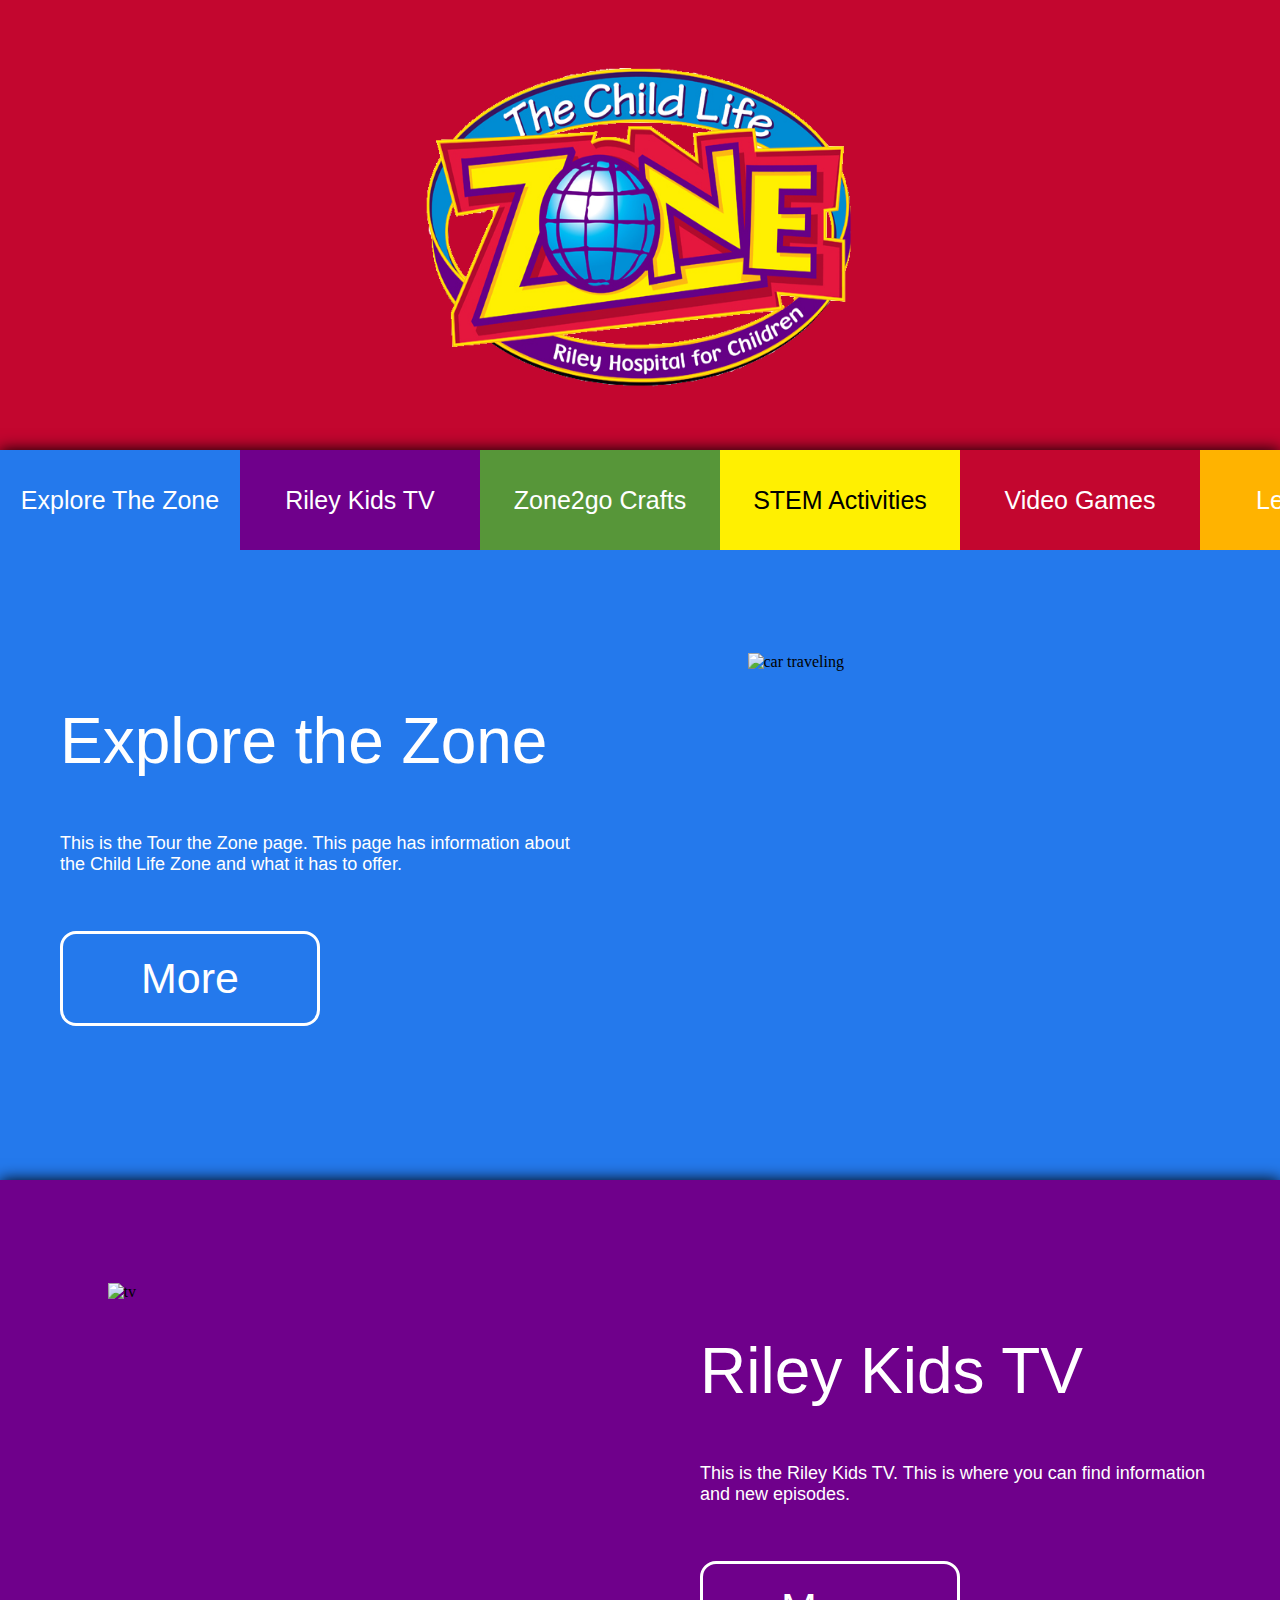
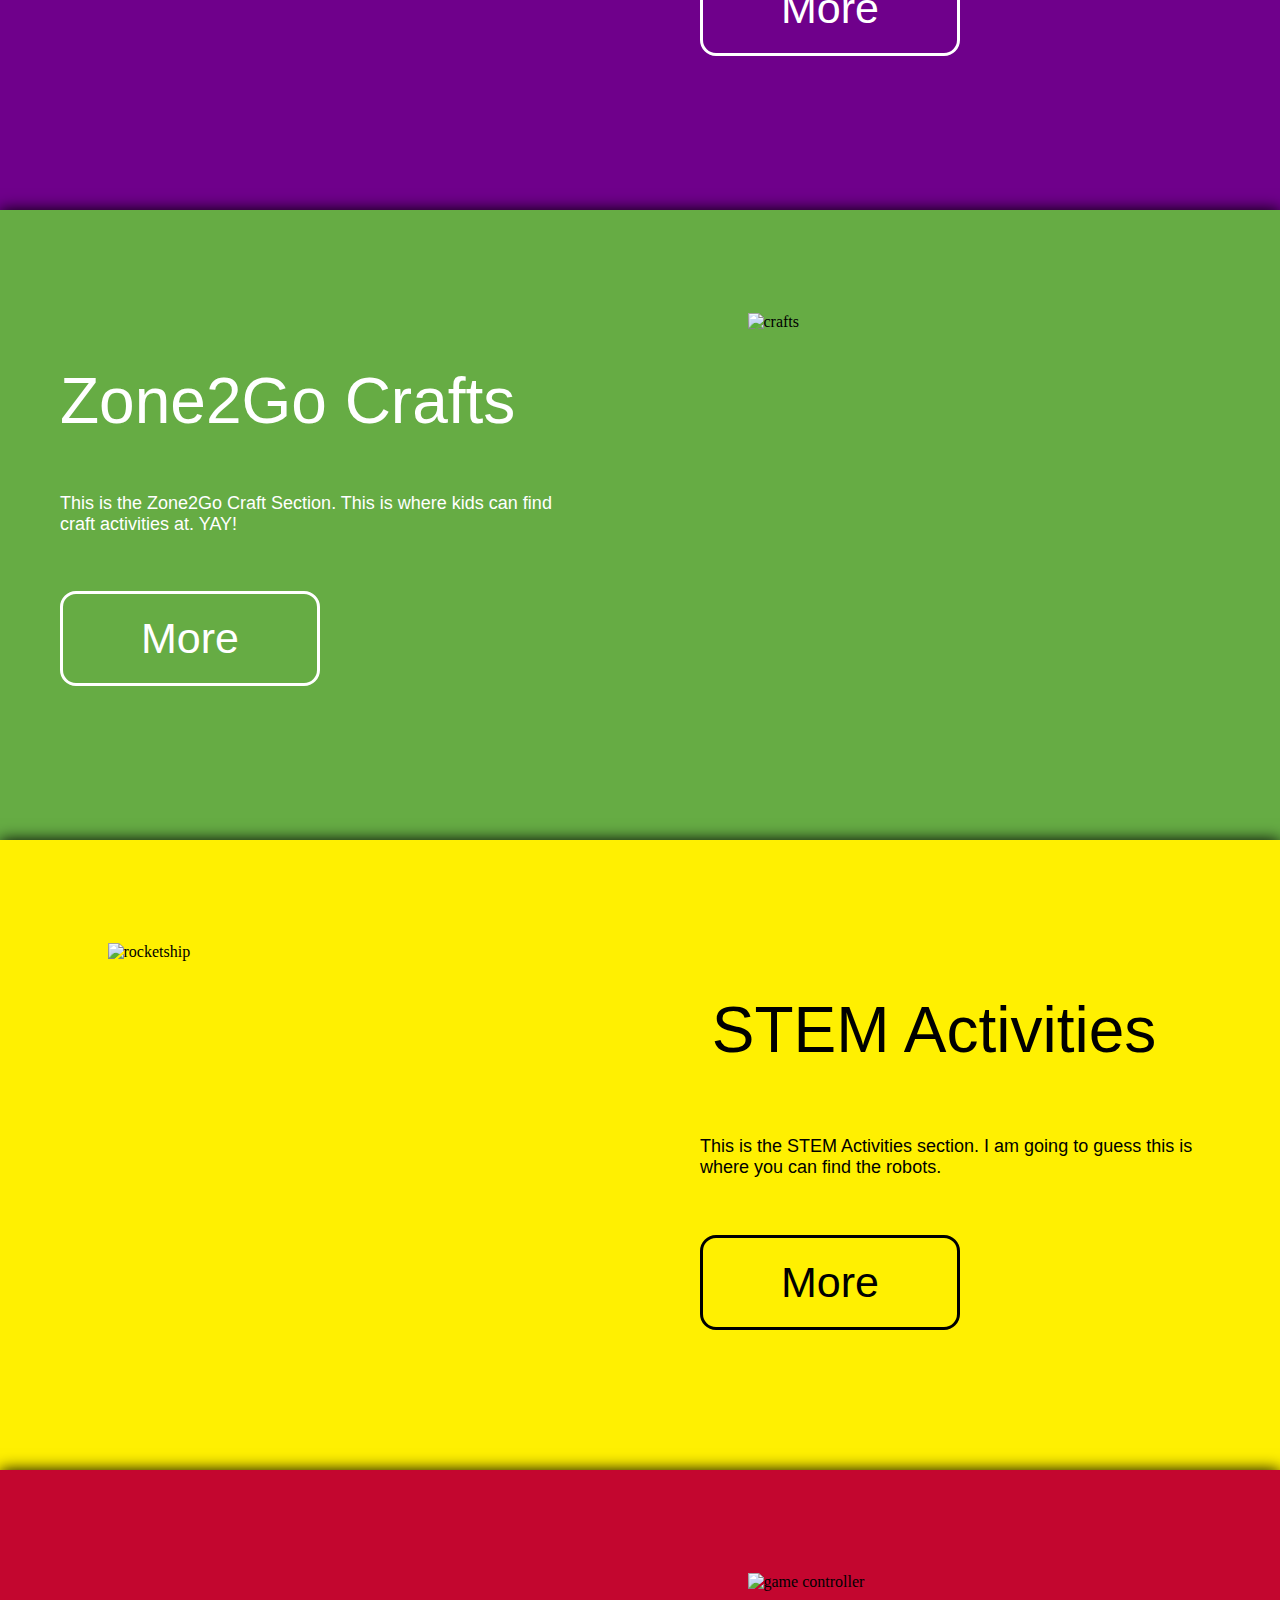
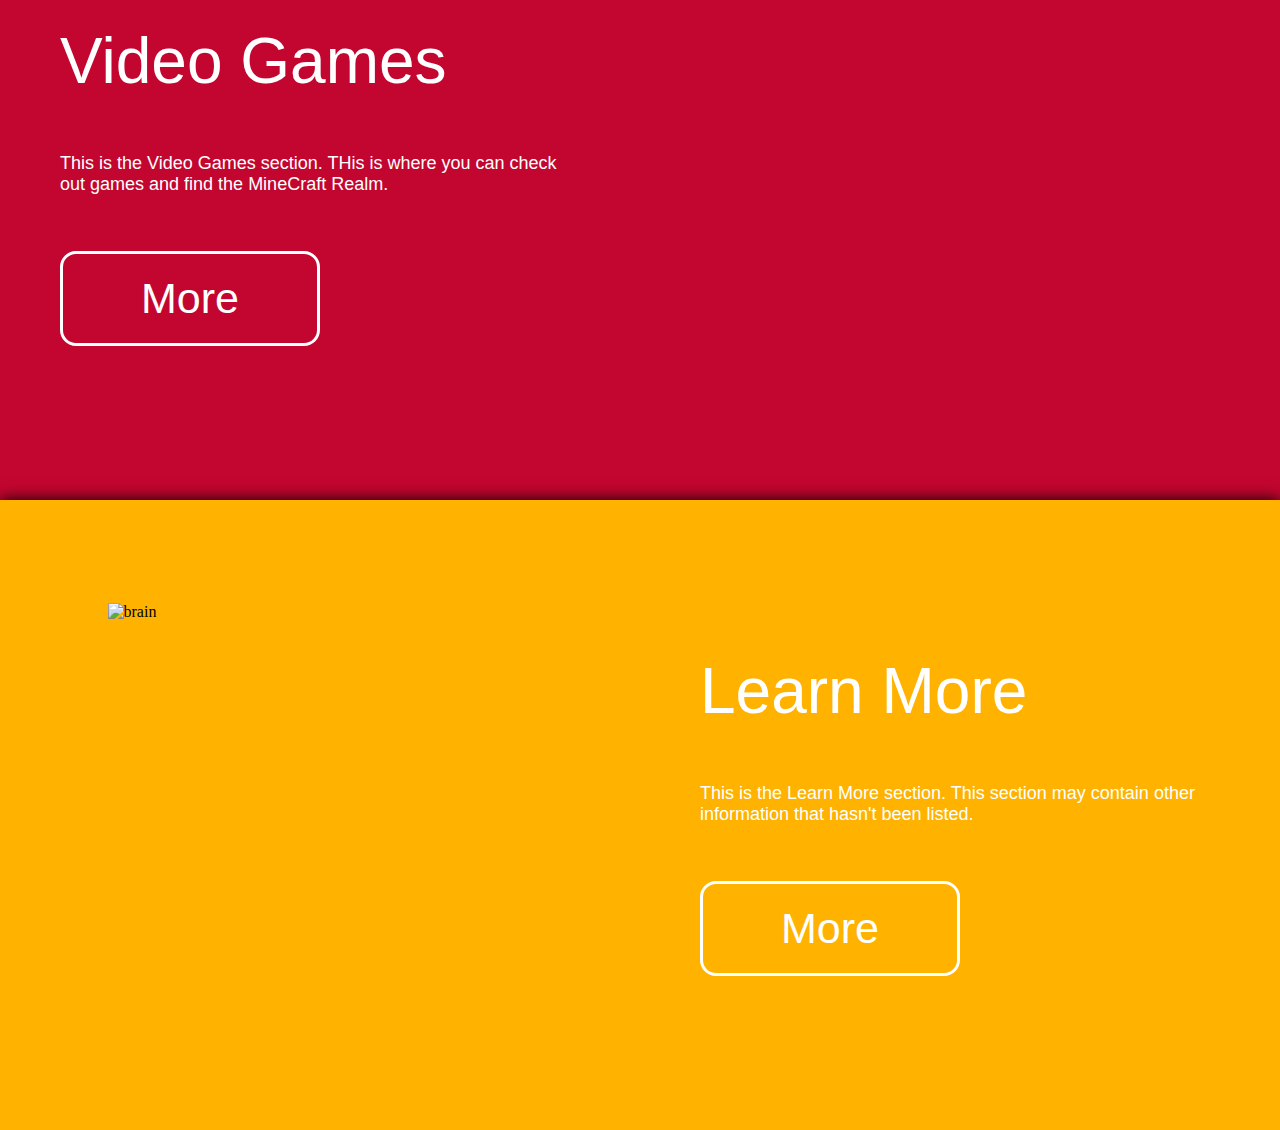
==== index.html @ e636ce60 "Created most of the Home page except the footer" ====
<!DOCTYPE html>
<html lang="en">
  <head>
    <meta charset="UTF-8" />
    <meta http-equiv="X-UA-Compatible" content="IE=edge" />
    <meta name="viewport" content="width=device-width, initial-scale=1.0" />
    <title>ChildLifeZone</title>
    <link rel="stylesheet" href="css/styles.css" />
  </head>
  <body>
    <div class="header">
      <img
        class="clz-logo"
        src="css/img/zone-logo.png"
        alt="Child Life Zone Logo"
      />
    </div>
    <nav>
      <a href="#/exp">
        <div class="exp">Explore The Zone</div>
      </a>
      <a href="#/tv">
        <div class="tv">Riley Kids TV</div>
      </a>
      <a href="#/crafts">
        <div class="crafts">Zone2go Crafts</div>
      </a>
      <a href="#/stem">
        <div class="stem">STEM Activities</div>
      </a>
      <a href="#/games">
        <div class="games">Video Games</div>
      </a>
      <a href="#/learnmore">
        <div class="learnmore">Learn More</div>
      </a>
    </nav>
    <section class="zone-sect">
      <div class="sect-words">
        <div class="sect-title">Explore the Zone</div>
        <div class="blurb">
          This is the Tour the Zone page. This page has information about the
          Child Life Zone and what it has to offer.
        </div>
        <div class="more-button">More</div>
      </div>
      <div class="sect-img">
        <img class="png-img" src="css/img/car.png" alt="car traveling" />
      </div>
    </section>
    <section class="tv-sect">
      <div class="sect-img">
        <img class="png-img" src="css/img/tv.png" alt="tv" />
      </div>
      <div class="sect-words">
        <div class="sect-title">Riley Kids TV</div>
        <div class="blurb">
          This is the Riley Kids TV. This is where you can find information and
          new episodes.
        </div>
        <div class="more-button">More</div>
      </div>
    </section>
    <section class="crafts-sect">
      <div class="sect-words">
        <div class="sect-title">Zone2Go Crafts</div>
        <div class="blurb">
          This is the Zone2Go Craft Section. This is where kids can find craft
          activities at. YAY!
        </div>
        <div class="more-button">More</div>
      </div>
      <div class="sect-img">
        <img class="png-img" src="css/img/craft.png" alt="crafts" />
      </div>
    </section>
    <section class="stem-sect">
      <div class="sect-img">
        <img class="png-img" src="css/img/ship.png" alt="rocketship" />
      </div>
      <div class="sect-words">
        <div class="sect-title stem">STEM Activities</div>
        <div class="blurb stem">
          This is the STEM Activities section. I am going to guess this is where
          you can find the robots.
        </div>
        <div class="more-button stem">More</div>
      </div>
    </section>
    <section class="videogames-sect">
      <div class="sect-words">
        <div class="sect-title">Video Games</div>
        <div class="blurb">
          This is the Video Games section. THis is where you can check out games
          and find the MineCraft Realm.
        </div>
        <div class="more-button">More</div>
      </div>
      <div class="sect-img">
        <img class="png-img" src="css/img/game.png" alt="game controller" />
      </div>
    </section>
    <section class="learnmore-sect">
      <div class="sect-img">
        <img class="png-img" src="css/img/brain.png" alt="brain" />
      </div>
      <div class="sect-words">
        <div class="sect-title">Learn More</div>
        <div class="blurb">
          This is the Learn More section. This section may contain other
          information that hasn't been listed.
        </div>
        <div class="more-button">More</div>
      </div>
    </section>
  </body>
</html>
---- css/styles.css ----
:root {
  --blue: #2479ec;
  --blue2: #2167c6;
  --white: #ffffff;
  --black: #222222;
  --red: #c3062f;
  --red2: #fa0036;
  --purple: #6f008b;
  --purple2: #8e04b0;
  --green: #66ac44;
  --green2: #579639;
  --green3: #4baf00;
  --yellow: #fff001;
  --yellow2: #e1d615;
  --orange: #ffb300;
  --orange2: #e7a200;
}
* {
  margin: 0;
  padding: 0;
  box-sizing: border-box;
}
html,
body {
  height: 100%;
}
h1,
h2,
h3,
h4,
h5,
h6,
p {
  margin-bottom: 16px;
}

/* home page styling */

.header {
  background-color: var(--red);
  height: 50vh;
  width: 100vw;
  display: flex;
  align-items: center;
  justify-content: space-evenly;
  /* box-shadow: inset 0px -3px 20px  black; */
}
.clz-logo {
  width: 440px;
  height: 325px;
}

/* nav styling */

nav {
  width: 100vw;
  height: 100px;
  box-shadow: 0px 0px 15px black;
  display: grid;
  align-items: center;
  justify-content: space-evenly;
  grid-template-columns: repeat(6, auto);
  
}
a {
    text-decoration: none;
    font-family: 'Lucida Sans', 'Lucida Sans Regular', 'Lucida Grande', 'Lucida Sans Unicode', Geneva, Verdana, sans-serif;
    color: white;
    font-size: 25px;
}
.exp {
  width: 240px;
  height: 100px;
  background-color: var(--blue);
  display: flex;
  align-items: center;
  justify-content: space-evenly;
}
.tv {
  width: 240px;
  height: 100px;
  background-color: var(--purple);
  display: flex;
  align-items: center;
  justify-content: space-evenly;
}
.crafts {
  width: 240px;
  height: 100px;
  background-color: var(--green2);
  display: flex;
  align-items: center;
  justify-content: space-evenly;
}
.stem {
  width: 240px;
  height: 100px;
  background-color: var(--yellow);
  display: flex;
  align-items: center;
  justify-content: space-evenly;
  color: black;
}
.games {
  width: 240px;
  height: 100px;
  background-color: var(--red);
  display: flex;
  align-items: center;
  justify-content: space-evenly;
}
.learnmore {
  width: 240px;
  height: 100px;
  background-color: var(--orange);
  display: flex;
  align-items: center;
  justify-content: space-evenly;
}

/* zone section styling */

.zone-sect {
    height: 70vh;
  width: 100vw;
  background-color: var(--blue);
  display: flex;
  align-items: center;
  justify-content: space-evenly;
  box-shadow: 0px 0px 15px black;
  
}

.png-img {
    width: 425px;
    height: 425px;
}

/* tv section styling */

.tv-sect {
    height: 70vh;
  width: 100vw;
  background-color: var(--purple);
  display: flex;
  align-items: center;
  justify-content: space-evenly;
  box-shadow: 0px 0px 15px black;
  
}

/* craft section styling */

.crafts-sect {
    height: 70vh;
    width: 100vw;
    background-color: var(--green);
    display: flex;
    align-items: center;
    justify-content: space-evenly;
    box-shadow: 0px 0px 15px black; 
}

/* stem section styling */

.stem-sect {
    height: 70vh;
    width: 100vw;
    background-color: var(--yellow);
    display: flex;
    align-items: center;
    justify-content: space-evenly;
    box-shadow: 0px 0px 15px black;
    
}
.sect-title.stem {
   width: 468px;
    color: black;
}

.blurb.stem {
 
   
    color: black;
}
.more-button.stem {
   
    justify-content: space-evenly;
    border: 3px solid black;
   
    color: black;
}

/* video games section styling */

.videogames-sect {
    height: 70vh;
    width: 100vw;
    background-color: var(--red);
    display: flex;
    align-items: center;
    justify-content: space-evenly;
    box-shadow: 0px 0px 15px black;
    
}

/* learnmore section styling */

.learnmore-sect {
    height: 70vh;
    width: 100vw;
    background-color: var(--orange);
    display: flex;
    align-items: center;
    justify-content: space-evenly;
    box-shadow: 0px 0px 15px black;
    
}

/* reused section classes */

.sect-words {
    width: 50%;
    height: 60%;
    display: grid;
    grid-template-columns: repeat(1,auto);
    align-items: center;
    justify-content: space-evenly;
    
}
.sect-img {
    width: 50%;
    height: 100%;
    display: flex;
    align-items: center;
    justify-content: space-evenly;
    
}
.sect-title {
    font-size: 64px;
    font-family: 'Lucida Sans', 'Lucida Sans Regular', 'Lucida Grande', 'Lucida Sans Unicode', Geneva, Verdana, sans-serif;
    color: white;
}
.blurb {
    font-size: 18px;
    font-family: 'Lucida Sans', 'Lucida Sans Regular', 'Lucida Grande', 'Lucida Sans Unicode', Geneva, Verdana, sans-serif;
    color: white;
    width: 520px;
}
.more-button {
    width: 260px;
    height: 95px;
    display: flex;
    align-items: center;
    justify-content: space-evenly;
    border: 3px solid white;
    border-radius: 16px;
    font-size: 43px;
    font-family: 'Lucida Sans', 'Lucida Sans Regular', 'Lucida Grande', 'Lucida Sans Unicode', Geneva, Verdana, sans-serif;
    color: white;
}
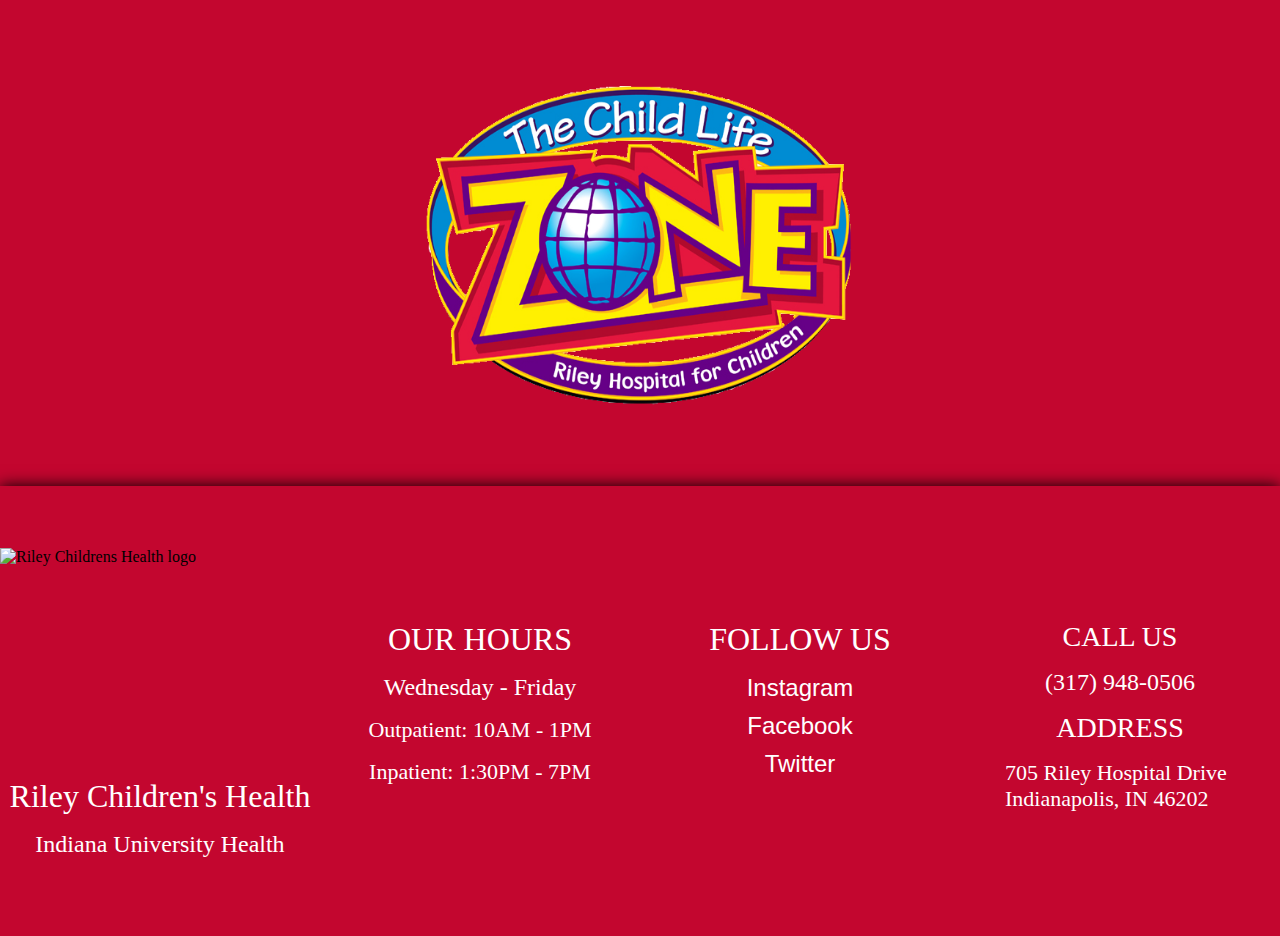
==== commit 497c4fcc: "worked on the tour page" ====
--- a/index.html
+++ b/index.html
@@ -15,103 +15,41 @@
         alt="Child Life Zone Logo"
       />
     </div>
-    <nav>
-      <a href="#/exp">
-        <div class="exp">Explore The Zone</div>
-      </a>
-      <a href="#/tv">
-        <div class="tv">Riley Kids TV</div>
-      </a>
-      <a href="#/crafts">
-        <div class="crafts">Zone2go Crafts</div>
-      </a>
-      <a href="#/stem">
-        <div class="stem">STEM Activities</div>
-      </a>
-      <a href="#/games">
-        <div class="games">Video Games</div>
-      </a>
-      <a href="#/learnmore">
-        <div class="learnmore">Learn More</div>
-      </a>
-    </nav>
-    <section class="zone-sect">
-      <div class="sect-words">
-        <div class="sect-title">Explore the Zone</div>
-        <div class="blurb">
-          This is the Tour the Zone page. This page has information about the
-          Child Life Zone and what it has to offer.
-        </div>
-        <div class="more-button">More</div>
+    <div id="app"></div>
+
+    <footer>
+      <div class="logo-area">
+        <img
+          class="riley-logo"
+          src="css/img/riley-stroke.png"
+          alt="Riley Childrens Health logo"
+        />
+        <p class="riley">Riley Children's Health</p>
+        <p class="iu">Indiana University Health</p>
       </div>
-      <div class="sect-img">
-        <img class="png-img" src="css/img/car.png" alt="car traveling" />
+      <div class="hours">
+        <p class="ourhrs">OUR HOURS</p>
+        <p class="dates">Wednesday - Friday</p>
+        <p class="outp">Outpatient: 10AM - 1PM</p>
+        <p class="inp">Inpatient: 1:30PM - 7PM</p>
       </div>
-    </section>
-    <section class="tv-sect">
-      <div class="sect-img">
-        <img class="png-img" src="css/img/tv.png" alt="tv" />
+      <div class="socials">
+        <p class="follow">FOLLOW US</p>
+        <a class="insta" href="">Instagram</a>
+        <a class="face" href="">Facebook</a>
+        <a class="twit" href="">Twitter</a>
       </div>
-      <div class="sect-words">
-        <div class="sect-title">Riley Kids TV</div>
-        <div class="blurb">
-          This is the Riley Kids TV. This is where you can find information and
-          new episodes.
-        </div>
-        <div class="more-button">More</div>
+      <div class="phone-area">
+        <p class="call">CALL US</p>
+        <p class="numb">(317) 948-0506</p>
+        <p class="address">ADDRESS</p>
+        <p class="add-writen">
+          705 Riley Hospital Drive Indianapolis, IN 46202
+        </p>
       </div>
-    </section>
-    <section class="crafts-sect">
-      <div class="sect-words">
-        <div class="sect-title">Zone2Go Crafts</div>
-        <div class="blurb">
-          This is the Zone2Go Craft Section. This is where kids can find craft
-          activities at. YAY!
-        </div>
-        <div class="more-button">More</div>
-      </div>
-      <div class="sect-img">
-        <img class="png-img" src="css/img/craft.png" alt="crafts" />
-      </div>
-    </section>
-    <section class="stem-sect">
-      <div class="sect-img">
-        <img class="png-img" src="css/img/ship.png" alt="rocketship" />
-      </div>
-      <div class="sect-words">
-        <div class="sect-title stem">STEM Activities</div>
-        <div class="blurb stem">
-          This is the STEM Activities section. I am going to guess this is where
-          you can find the robots.
-        </div>
-        <div class="more-button stem">More</div>
-      </div>
-    </section>
-    <section class="videogames-sect">
-      <div class="sect-words">
-        <div class="sect-title">Video Games</div>
-        <div class="blurb">
-          This is the Video Games section. THis is where you can check out games
-          and find the MineCraft Realm.
-        </div>
-        <div class="more-button">More</div>
-      </div>
-      <div class="sect-img">
-        <img class="png-img" src="css/img/game.png" alt="game controller" />
-      </div>
-    </section>
-    <section class="learnmore-sect">
-      <div class="sect-img">
-        <img class="png-img" src="css/img/brain.png" alt="brain" />
-      </div>
-      <div class="sect-words">
-        <div class="sect-title">Learn More</div>
-        <div class="blurb">
-          This is the Learn More section. This section may contain other
-          information that hasn't been listed.
-        </div>
-        <div class="more-button">More</div>
-      </div>
-    </section>
+    </footer>
+    <script src="lib/jquery-3.6.0.min.js"></script>
+    <script src="app/model.js"></script>
+    <script src="app/app.js"></script>
   </body>
 </html>
--- a/css/styles.css
+++ b/css/styles.css
@@ -13,17 +13,17 @@
   --yellow: #fff001;
   --yellow2: #e1d615;
   --orange: #ffb300;
-  --orange2: #e7a200;
-}
+  --orange2: #e7a200; }
+
 * {
   margin: 0;
   padding: 0;
-  box-sizing: border-box;
-}
+  box-sizing: border-box; }
+
 html,
 body {
-  height: 100%;
-}
+  height: 100%; }
+
 h1,
 h2,
 h3,
@@ -31,231 +31,413 @@
 h5,
 h6,
 p {
-  margin-bottom: 16px;
-}
+  margin-bottom: 16px; }
+
+/* nav styling */
+a {
+  text-decoration: none;
+  font-family: "Lucida Sans", "Lucida Sans Regular", "Lucida Grande", "Lucida Sans Unicode", Geneva, Verdana, sans-serif;
+  color: white;
+  font-size: 25px; }
+
+nav {
+  width: 100vw;
+  height: 100px;
+  box-shadow: 0px 40px 15px black;
+  display: grid;
+  align-items: center;
+  justify-content: space-evenly;
+  grid-template-columns: repeat(6, auto); }
+  nav .exp {
+    width: 240px;
+    height: 100px;
+    background-color: var(--blue);
+    display: flex;
+    align-items: center;
+    justify-content: space-evenly;
+    box-shadow: 0px 0px 20px 1px black;
+    z-index: 3; }
+  nav .tv {
+    width: 240px;
+    height: 100px;
+    background-color: var(--purple);
+    display: flex;
+    align-items: center;
+    justify-content: space-evenly;
+    box-shadow: 0px 0px 20px 1px black;
+    z-index: 3; }
+  nav .crafts {
+    width: 240px;
+    height: 100px;
+    background-color: var(--green2);
+    display: flex;
+    align-items: center;
+    justify-content: space-evenly;
+    box-shadow: 0px 0px 20px 1px black;
+    z-index: 3; }
+  nav .stem {
+    width: 240px;
+    height: 100px;
+    background-color: var(--yellow);
+    display: flex;
+    align-items: center;
+    justify-content: space-evenly;
+    color: black;
+    box-shadow: 0px 0px 20px 1px black;
+    z-index: 3; }
+  nav .games {
+    width: 240px;
+    height: 100px;
+    background-color: var(--red);
+    display: flex;
+    align-items: center;
+    justify-content: space-evenly;
+    box-shadow: 0px 0px 20px 1px black;
+    z-index: 3; }
+  nav .learnmore {
+    width: 240px;
+    height: 100px;
+    background-color: var(--orange);
+    display: flex;
+    align-items: center;
+    justify-content: space-evenly;
+    box-shadow: 0px 0px 20px 1px black;
+    z-index: 3; }
+
+/* footer styling */
+footer {
+  height: 50vh;
+  width: 100vw;
+  background-color: var(--red);
+  display: flex;
+  align-items: center;
+  justify-content: space-evenly;
+  box-shadow: 0px 0px 15px black; }
+
+/* logo section for the footer */
+.logo-area {
+  display: grid;
+  grid-template-columns: repeat(1, auto);
+  align-items: center;
+  justify-content: space-evenly;
+  width: 25%; }
+  .logo-area .riley-logo {
+    width: 320px;
+    height: 230px; }
+  .logo-area .riley {
+    font-size: 32px;
+    color: white;
+    display: flex;
+    align-items: center;
+    justify-content: space-evenly; }
+  .logo-area .iu {
+    font-size: 24px;
+    color: white;
+    display: flex;
+    align-items: center;
+    justify-content: space-evenly; }
+
+/* hours section for the footer */
+.hours {
+  display: grid;
+  grid-template-columns: repeat(1, auto);
+  align-items: center;
+  justify-content: space-evenly;
+  width: 25%; }
+  .hours .ourhrs {
+    font-size: 32px;
+    color: white;
+    display: flex;
+    align-items: center;
+    justify-content: space-evenly; }
+  .hours .dates {
+    font-size: 24px;
+    color: white;
+    display: flex;
+    align-items: center;
+    justify-content: space-evenly; }
+  .hours .outp {
+    font-size: 22px;
+    color: white;
+    display: flex;
+    align-items: center;
+    justify-content: space-evenly; }
+  .hours .inp {
+    font-size: 22px;
+    color: white;
+    display: flex;
+    align-items: center;
+    justify-content: space-evenly; }
+
+/* the socials section for the footer */
+.socials {
+  display: grid;
+  grid-template-columns: repeat(1, auto);
+  align-items: center;
+  justify-content: space-evenly;
+  width: 25%;
+  margin-top: -23px; }
+  .socials .follow {
+    font-size: 32px;
+    color: white;
+    display: flex;
+    align-items: center;
+    justify-content: space-evenly; }
+  .socials .insta {
+    font-size: 24px;
+    color: white;
+    display: flex;
+    align-items: center;
+    justify-content: space-evenly; }
+  .socials .face {
+    font-size: 24px;
+    color: white;
+    display: flex;
+    align-items: center;
+    justify-content: space-evenly;
+    margin-top: 10px; }
+  .socials .twit {
+    font-size: 24px;
+    color: white;
+    display: flex;
+    align-items: center;
+    justify-content: space-evenly;
+    margin-top: 10px; }
+
+/* phone section for the footer */
+.phone-area {
+  display: grid;
+  grid-template-columns: repeat(1, auto);
+  align-items: center;
+  justify-content: space-evenly;
+  width: 25%;
+  margin-top: 27px; }
+  .phone-area .call {
+    font-size: 28px;
+    color: white;
+    width: 100%;
+    display: flex;
+    align-items: center;
+    justify-content: space-evenly; }
+  .phone-area .numb {
+    font-size: 24px;
+    color: white;
+    display: flex;
+    align-items: center;
+    justify-content: space-evenly; }
+  .phone-area .address {
+    font-size: 28px;
+    color: white;
+    display: flex;
+    align-items: center;
+    justify-content: space-evenly; }
+  .phone-area .add-writen {
+    font-size: 22px;
+    color: white;
+    display: flex;
+    align-items: center;
+    justify-content: space-evenly;
+    width: 230px; }
 
 /* home page styling */
-
 .header {
   background-color: var(--red);
-  height: 50vh;
-  width: 100vw;
-  display: flex;
-  align-items: center;
-  justify-content: space-evenly;
-  /* box-shadow: inset 0px -3px 20px  black; */
-}
+  height: 54vh;
+  width: 100vw;
+  display: flex;
+  align-items: center;
+  justify-content: space-evenly;
+  /* box-shadow: inset 0px -3px 20px  black; */ }
+
 .clz-logo {
   width: 440px;
-  height: 325px;
-}
-
-/* nav styling */
-
-nav {
-  width: 100vw;
-  height: 100px;
+  height: 325px; }
+
+/* zone section styling */
+.zone-sect {
+  height: 70vh;
+  width: 100vw;
+  background-color: var(--blue);
+  display: flex;
+  align-items: center;
+  justify-content: space-evenly;
   box-shadow: 0px 0px 15px black;
-  display: grid;
-  align-items: center;
-  justify-content: space-evenly;
-  grid-template-columns: repeat(6, auto);
-  
-}
-a {
-    text-decoration: none;
-    font-family: 'Lucida Sans', 'Lucida Sans Regular', 'Lucida Grande', 'Lucida Sans Unicode', Geneva, Verdana, sans-serif;
-    color: white;
-    font-size: 25px;
-}
-.exp {
-  width: 240px;
-  height: 100px;
+  position: relative; }
+  .zone-sect a {
+    width: 260px; }
+
+.png-img {
+  width: 425px;
+  height: 425px; }
+
+/* tv section styling */
+.tv-sect {
+  height: 70vh;
+  width: 100vw;
+  background-color: var(--purple);
+  display: flex;
+  align-items: center;
+  justify-content: space-evenly;
+  box-shadow: 0px 0px 15px black; }
+
+/* craft section styling */
+.crafts-sect {
+  height: 70vh;
+  width: 100vw;
+  background-color: var(--green);
+  display: flex;
+  align-items: center;
+  justify-content: space-evenly;
+  box-shadow: 0px 0px 15px black; }
+  .crafts-sect a {
+    width: 260px; }
+
+/* stem section styling */
+.stem-sect {
+  height: 70vh;
+  width: 100vw;
+  background-color: var(--yellow);
+  display: flex;
+  align-items: center;
+  justify-content: space-evenly;
+  box-shadow: 0px 0px 15px black; }
+  .stem-sect a {
+    width: 260px; }
+
+.sect-title.stem {
+  width: 468px;
+  color: black; }
+
+.blurb.stem {
+  color: black; }
+
+.more-button.stem {
+  justify-content: space-evenly;
+  border: 3px solid black;
+  color: black; }
+
+/* video games section styling */
+.videogames-sect {
+  height: 70vh;
+  width: 100vw;
+  background-color: var(--red);
+  display: flex;
+  align-items: center;
+  justify-content: space-evenly;
+  box-shadow: 0px 0px 15px black; }
+  .videogames-sect a {
+    width: 260px; }
+
+/* learnmore section styling */
+.learnmore-sect {
+  height: 70vh;
+  width: 100vw;
+  background-color: var(--orange);
+  display: flex;
+  align-items: center;
+  justify-content: space-evenly;
+  box-shadow: 0px 0px 15px black; }
+  .learnmore-sect a {
+    width: 260px; }
+
+/* reused section classes */
+.sect-words {
+  width: 50%;
+  height: 60%;
+  display: grid;
+  grid-template-columns: repeat(1, auto);
+  align-items: center;
+  justify-content: space-evenly; }
+
+.sect-img {
+  width: 50%;
+  height: 100%;
+  display: flex;
+  align-items: center;
+  justify-content: space-evenly; }
+
+.sect-title {
+  font-size: 64px;
+  font-family: "Lucida Sans", "Lucida Sans Regular", "Lucida Grande", "Lucida Sans Unicode", Geneva, Verdana, sans-serif;
+  color: white; }
+
+.blurb {
+  font-size: 18px;
+  font-family: "Lucida Sans", "Lucida Sans Regular", "Lucida Grande", "Lucida Sans Unicode", Geneva, Verdana, sans-serif;
+  color: white;
+  width: 520px; }
+
+.more-button {
+  width: 260px;
+  height: 95px;
+  display: flex;
+  align-items: center;
+  justify-content: space-evenly;
+  border: 3px solid white;
+  border-radius: 16px;
+  font-size: 43px;
+  font-family: "Lucida Sans", "Lucida Sans Regular", "Lucida Grande", "Lucida Sans Unicode", Geneva, Verdana, sans-serif;
+  color: white; }
+
+.back-btn {
+  width: 180px;
+  height: 55px;
+  display: flex;
+  align-items: center;
+  justify-content: space-evenly;
+  border: 3px solid white;
+  border-radius: 16px;
+  font-size: 63px;
+  font-family: "Lucida Sans", "Lucida Sans Regular", "Lucida Grande", "Lucida Sans Unicode", Geneva, Verdana, sans-serif;
+  color: white;
+  position: absolute;
+  top: 30px;
+  left: 30px; }
+
+.tour1 {
+  height: 40vh;
+  width: 100vw;
+  display: grid;
+  grid-template-columns: repeat(1, auto);
+  align-items: center;
+  justify-content: space-evenly;
+  box-shadow: 0px 0px 15px black; }
+  .tour1 .t1-header {
+    color: var(--blue);
+    font-size: 53px;
+    display: flex;
+    align-items: center;
+    justify-content: space-evenly;
+    margin-top: 25px; }
+  .tour1 .t1-subhead {
+    color: var(--blue);
+    font-size: 28px;
+    margin-top: -10px;
+    display: flex;
+    align-items: center;
+    justify-content: space-evenly;
+    font-weight: 600; }
+  .tour1 .t1-outp {
+    color: var(--blue);
+    font-size: 24px;
+    margin-top: -30px;
+    display: flex;
+    align-items: center;
+    justify-content: space-evenly; }
+  .tour1 .t1-inp {
+    color: var(--blue);
+    font-size: 24px;
+    margin-top: -35px;
+    display: flex;
+    align-items: center;
+    justify-content: space-evenly; }
+
+.tour2 {
+  height: 35vh;
+  width: 100vw;
+  display: grid;
   background-color: var(--blue);
-  display: flex;
-  align-items: center;
-  justify-content: space-evenly;
-}
-.tv {
-  width: 240px;
-  height: 100px;
-  background-color: var(--purple);
-  display: flex;
-  align-items: center;
-  justify-content: space-evenly;
-}
-.crafts {
-  width: 240px;
-  height: 100px;
-  background-color: var(--green2);
-  display: flex;
-  align-items: center;
-  justify-content: space-evenly;
-}
-.stem {
-  width: 240px;
-  height: 100px;
-  background-color: var(--yellow);
-  display: flex;
-  align-items: center;
-  justify-content: space-evenly;
-  color: black;
-}
-.games {
-  width: 240px;
-  height: 100px;
-  background-color: var(--red);
-  display: flex;
-  align-items: center;
-  justify-content: space-evenly;
-}
-.learnmore {
-  width: 240px;
-  height: 100px;
-  background-color: var(--orange);
-  display: flex;
-  align-items: center;
-  justify-content: space-evenly;
-}
-
-/* zone section styling */
-
-.zone-sect {
-    height: 70vh;
-  width: 100vw;
-  background-color: var(--blue);
-  display: flex;
-  align-items: center;
-  justify-content: space-evenly;
-  box-shadow: 0px 0px 15px black;
-  
-}
-
-.png-img {
-    width: 425px;
-    height: 425px;
-}
-
-/* tv section styling */
-
-.tv-sect {
-    height: 70vh;
-  width: 100vw;
-  background-color: var(--purple);
-  display: flex;
-  align-items: center;
-  justify-content: space-evenly;
-  box-shadow: 0px 0px 15px black;
-  
-}
-
-/* craft section styling */
-
-.crafts-sect {
-    height: 70vh;
-    width: 100vw;
-    background-color: var(--green);
-    display: flex;
-    align-items: center;
-    justify-content: space-evenly;
-    box-shadow: 0px 0px 15px black; 
-}
-
-/* stem section styling */
-
-.stem-sect {
-    height: 70vh;
-    width: 100vw;
-    background-color: var(--yellow);
-    display: flex;
-    align-items: center;
-    justify-content: space-evenly;
-    box-shadow: 0px 0px 15px black;
-    
-}
-.sect-title.stem {
-   width: 468px;
-    color: black;
-}
-
-.blurb.stem {
- 
-   
-    color: black;
-}
-.more-button.stem {
-   
-    justify-content: space-evenly;
-    border: 3px solid black;
-   
-    color: black;
-}
-
-/* video games section styling */
-
-.videogames-sect {
-    height: 70vh;
-    width: 100vw;
-    background-color: var(--red);
-    display: flex;
-    align-items: center;
-    justify-content: space-evenly;
-    box-shadow: 0px 0px 15px black;
-    
-}
-
-/* learnmore section styling */
-
-.learnmore-sect {
-    height: 70vh;
-    width: 100vw;
-    background-color: var(--orange);
-    display: flex;
-    align-items: center;
-    justify-content: space-evenly;
-    box-shadow: 0px 0px 15px black;
-    
-}
-
-/* reused section classes */
-
-.sect-words {
-    width: 50%;
-    height: 60%;
-    display: grid;
-    grid-template-columns: repeat(1,auto);
-    align-items: center;
-    justify-content: space-evenly;
-    
-}
-.sect-img {
-    width: 50%;
-    height: 100%;
-    display: flex;
-    align-items: center;
-    justify-content: space-evenly;
-    
-}
-.sect-title {
-    font-size: 64px;
-    font-family: 'Lucida Sans', 'Lucida Sans Regular', 'Lucida Grande', 'Lucida Sans Unicode', Geneva, Verdana, sans-serif;
-    color: white;
-}
-.blurb {
-    font-size: 18px;
-    font-family: 'Lucida Sans', 'Lucida Sans Regular', 'Lucida Grande', 'Lucida Sans Unicode', Geneva, Verdana, sans-serif;
-    color: white;
-    width: 520px;
-}
-.more-button {
-    width: 260px;
-    height: 95px;
-    display: flex;
-    align-items: center;
-    justify-content: space-evenly;
-    border: 3px solid white;
-    border-radius: 16px;
-    font-size: 43px;
-    font-family: 'Lucida Sans', 'Lucida Sans Regular', 'Lucida Grande', 'Lucida Sans Unicode', Geneva, Verdana, sans-serif;
-    color: white;
-}+  grid-template-columns: repeat(1, auto);
+  align-items: center;
+  justify-content: space-evenly;
+  box-shadow: 0px 0px 15px black; }
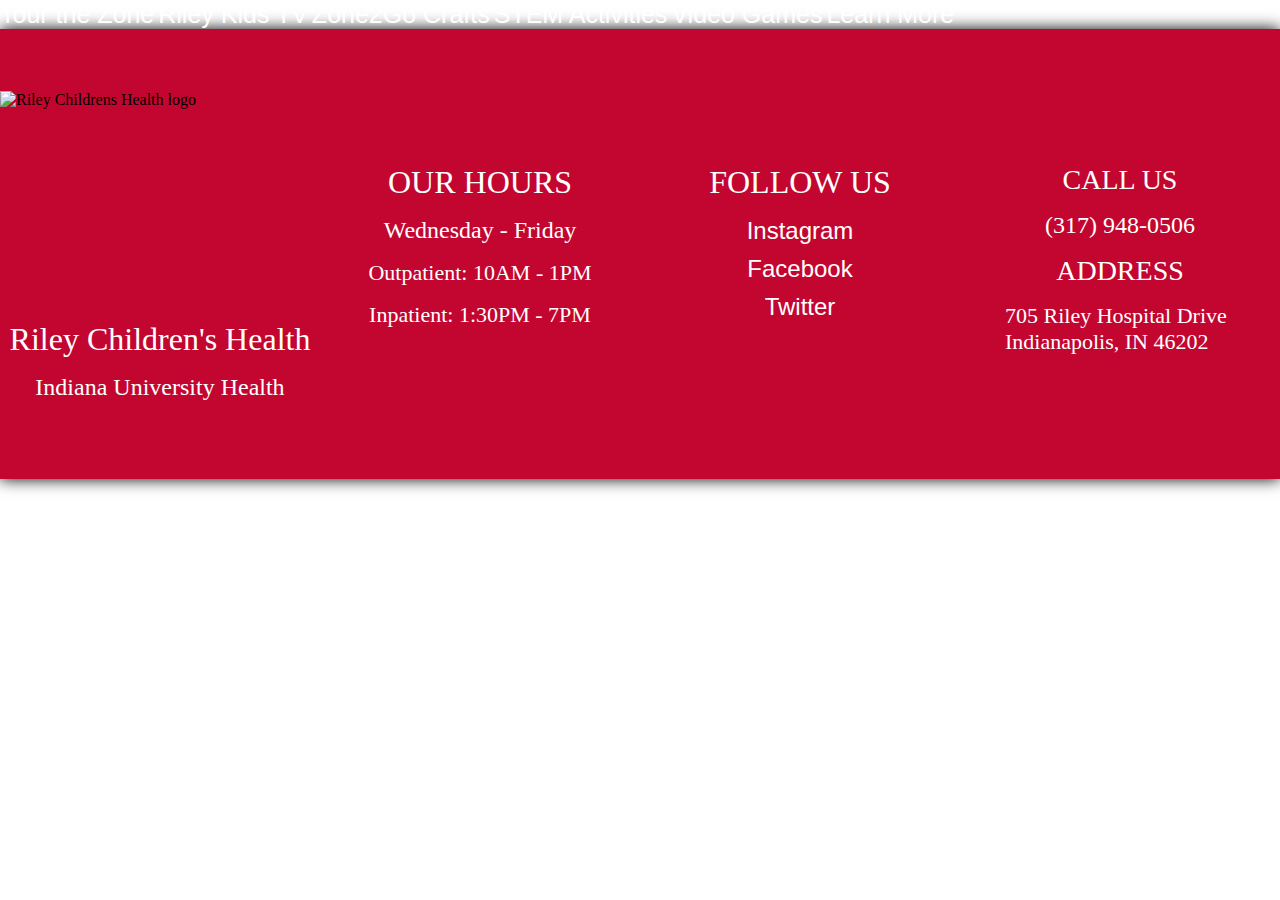
==== commit 223d2416: "Merge pull request #2 from harremar/patch-2" ====
--- a/index.html
+++ b/index.html
@@ -8,15 +8,25 @@
     <link rel="stylesheet" href="css/styles.css" />
   </head>
   <body>
-    <div class="header">
-      <img
-        class="clz-logo"
-        src="css/img/zone-logo.png"
-        alt="Child Life Zone Logo"
-      />
-    </div>
+    <header>
+      <div class="hamburger">
+          <span class="bar"></span>
+          <span class="bar"></span>
+          <span class="bar"></span>
+      </div>
+  </header>
+  <div class="navMenu">
+      <a class="navMenuTour" href="#/tour">Tour the Zone</a>
+      <a class="navMenuTV" href="#/show">Riley Kids TV</a>
+      <a class="navMenuCrafts" href="#/crafts">Zone2Go Crafts</a>
+      <a class="navMenuSTEM" href="#/stem">STEM Activities</a>
+      <a class="navMenuVideogames" href="#/games">Video Games</a>
+      <a class="navMenuLearn" href="#/about">Learn More</a>
+  </div>
+
     <div id="app"></div>
-
+    <!-- local host link -->
+    <!-- http://localhost:5500/index.html -->
     <footer>
       <div class="logo-area">
         <img
@@ -40,16 +50,22 @@
         <a class="twit" href="">Twitter</a>
       </div>
       <div class="phone-area">
-        <p class="call">CALL US</p>
-        <p class="numb">(317) 948-0506</p>
-        <p class="address">ADDRESS</p>
-        <p class="add-writen">
-          705 Riley Hospital Drive Indianapolis, IN 46202
-        </p>
+        <div class="phone-area-number">
+          <p class="call">CALL US</p>
+          <p class="numb">(317) 948-0506</p>
+        </div>
+        <div class="phone-area-address">
+          <p class="address">ADDRESS</p>
+          <p class="add-writen">
+            705 Riley Hospital Drive Indianapolis, IN 46202
+          </p>
+        </div>
       </div>
     </footer>
     <script src="lib/jquery-3.6.0.min.js"></script>
     <script src="app/model.js"></script>
+    <script src="app/button.js"></script>
     <script src="app/app.js"></script>
   </body>
 </html>
+
--- a/css/styles.css
+++ b/css/styles.css
@@ -104,6 +104,20 @@
     box-shadow: 0px 0px 20px 1px black;
     z-index: 3; }
 
+/* home page styling */
+.header {
+  background-color: var(--red);
+  height: 54vh;
+  width: 100vw;
+  display: flex;
+  align-items: center;
+  justify-content: space-evenly;
+  /* box-shadow: inset 0px -3px 20px  black; */ }
+
+.clz-logo {
+  width: 440px;
+  height: 325px; }
+
 /* footer styling */
 footer {
   height: 50vh;
@@ -239,20 +253,6 @@
     justify-content: space-evenly;
     width: 230px; }
 
-/* home page styling */
-.header {
-  background-color: var(--red);
-  height: 54vh;
-  width: 100vw;
-  display: flex;
-  align-items: center;
-  justify-content: space-evenly;
-  /* box-shadow: inset 0px -3px 20px  black; */ }
-
-.clz-logo {
-  width: 440px;
-  height: 325px; }
-
 /* zone section styling */
 .zone-sect {
   height: 70vh;
@@ -266,10 +266,6 @@
   .zone-sect a {
     width: 260px; }
 
-.png-img {
-  width: 425px;
-  height: 425px; }
-
 /* tv section styling */
 .tv-sect {
   height: 70vh;
@@ -303,18 +299,15 @@
   box-shadow: 0px 0px 15px black; }
   .stem-sect a {
     width: 260px; }
-
-.sect-title.stem {
-  width: 468px;
-  color: black; }
-
-.blurb.stem {
-  color: black; }
-
-.more-button.stem {
-  justify-content: space-evenly;
-  border: 3px solid black;
-  color: black; }
+  .stem-sect .sect-title.stem {
+    width: 468px;
+    color: black; }
+  .stem-sect .blurb.stem {
+    color: black; }
+  .stem-sect .more-button2.stem {
+    justify-content: space-evenly;
+    border: 3px solid black;
+    color: black; }
 
 /* video games section styling */
 .videogames-sect {
@@ -347,7 +340,17 @@
   display: grid;
   grid-template-columns: repeat(1, auto);
   align-items: center;
-  justify-content: space-evenly; }
+  justify-content: space-evenly;
+  position: relative; }
+  .sect-words .sect-title {
+    font-size: 64px;
+    font-family: "Lucida Sans", "Lucida Sans Regular", "Lucida Grande", "Lucida Sans Unicode", Geneva, Verdana, sans-serif;
+    color: white; }
+  .sect-words .blurb {
+    font-size: 18px;
+    font-family: "Lucida Sans", "Lucida Sans Regular", "Lucida Grande", "Lucida Sans Unicode", Geneva, Verdana, sans-serif;
+    color: white;
+    width: 520px; }
 
 .sect-img {
   width: 50%;
@@ -355,17 +358,9 @@
   display: flex;
   align-items: center;
   justify-content: space-evenly; }
-
-.sect-title {
-  font-size: 64px;
-  font-family: "Lucida Sans", "Lucida Sans Regular", "Lucida Grande", "Lucida Sans Unicode", Geneva, Verdana, sans-serif;
-  color: white; }
-
-.blurb {
-  font-size: 18px;
-  font-family: "Lucida Sans", "Lucida Sans Regular", "Lucida Grande", "Lucida Sans Unicode", Geneva, Verdana, sans-serif;
-  color: white;
-  width: 520px; }
+  .sect-img .png-img {
+    width: 425px;
+    height: 425px; }
 
 .more-button {
   width: 260px;
@@ -373,6 +368,21 @@
   display: flex;
   align-items: center;
   justify-content: space-evenly;
+  border: 3px solid white;
+  border-radius: 16px;
+  font-size: 43px;
+  font-family: "Lucida Sans", "Lucida Sans Regular", "Lucida Grande", "Lucida Sans Unicode", Geneva, Verdana, sans-serif;
+  color: white; }
+
+.more-button2 {
+  width: 260px;
+  height: 95px;
+  display: flex;
+  align-items: center;
+  justify-content: space-evenly;
+  position: absolute;
+  top: 77%;
+  right: 100px;
   border: 3px solid white;
   border-radius: 16px;
   font-size: 43px;
@@ -435,9 +445,46 @@
 .tour2 {
   height: 35vh;
   width: 100vw;
-  display: grid;
   background-color: var(--blue);
-  grid-template-columns: repeat(1, auto);
-  align-items: center;
-  justify-content: space-evenly;
-  box-shadow: 0px 0px 15px black; }
+  box-shadow: 0px 0px 15px black;
+  display: flex;
+  align-items: center;
+  justify-content: space-evenly; }
+  .tour2 .nurse {
+    width: 50%;
+    height: 100%;
+    display: flex;
+    align-items: center;
+    justify-content: space-evenly; }
+    .tour2 .nurse .t2-head {
+      color: white;
+      font-size: 53px; }
+  .tour2 .spec {
+    width: 50%;
+    height: 100%;
+    display: flex;
+    align-items: center;
+    justify-content: space-evenly; }
+    .tour2 .spec .t2-head2 {
+      color: white;
+      font-size: 53px; }
+
+.video {
+  height: 80vh;
+  width: 100vw;
+  display: grid;
+  grid-template-columns: repeat(1, auto);
+  align-items: center;
+  justify-content: space-evenly;
+  box-shadow: 0px 0px 15px black; }
+  .video .video-title {
+    color: var(--blue);
+    font-size: 63px;
+    display: flex;
+    align-items: center;
+    justify-content: space-evenly; }
+  .video .mediaplayer {
+    width: 825px;
+    height: 400px;
+    background-color: var(--blue);
+    margin-top: -10%; }
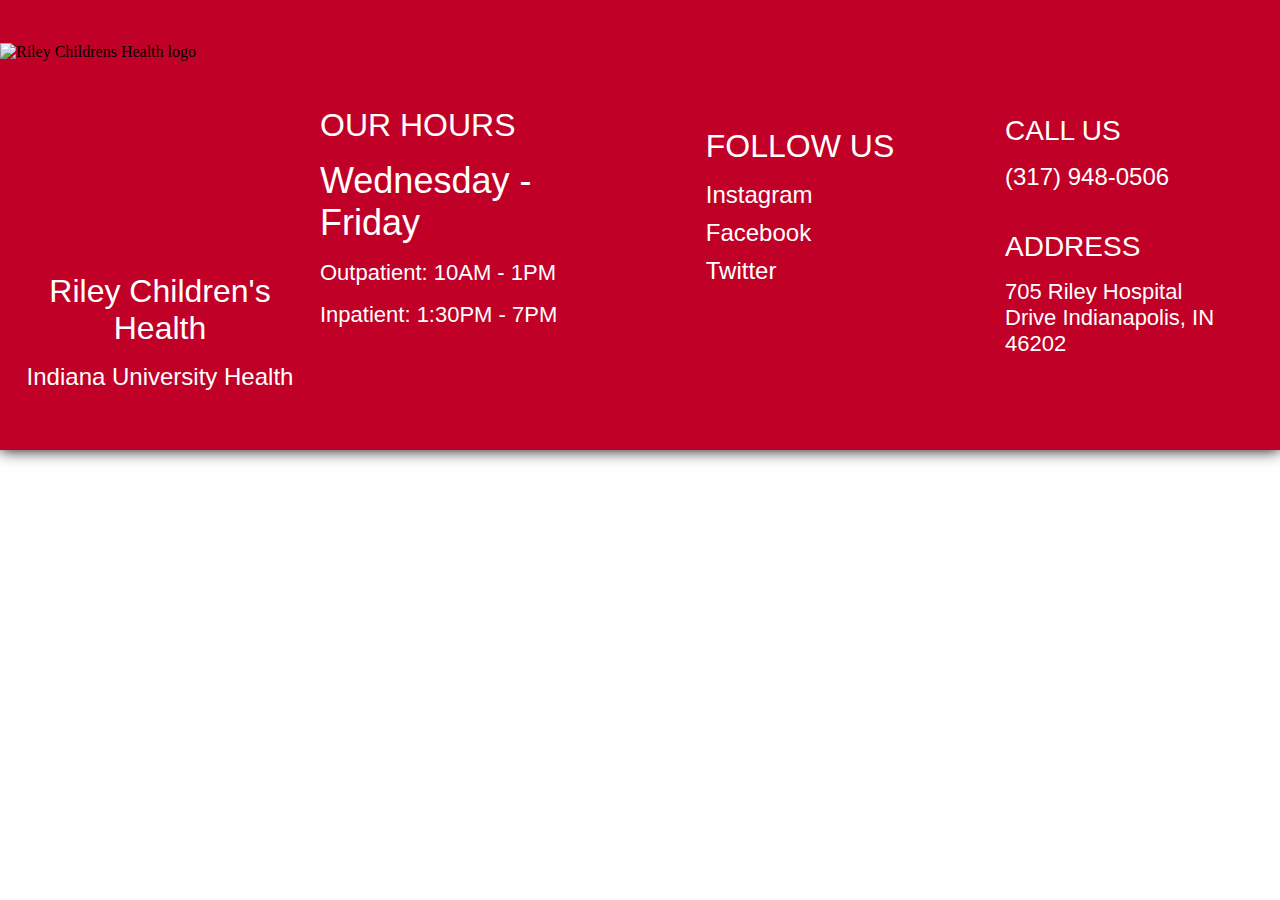
==== commit 9cc57a3e: "Co-authored-by: Marielle R Harrell <harremar@users.noreply.github.com>" ====
--- a/index.html
+++ b/index.html
@@ -10,19 +10,19 @@
   <body>
     <header>
       <div class="hamburger">
-          <span class="bar"></span>
-          <span class="bar"></span>
-          <span class="bar"></span>
+        <span class="bar"></span>
+        <span class="bar"></span>
+        <span class="bar"></span>
       </div>
-  </header>
-  <div class="navMenu">
+    </header>
+    <div class="navMenu">
       <a class="navMenuTour" href="#/tour">Tour the Zone</a>
       <a class="navMenuTV" href="#/show">Riley Kids TV</a>
       <a class="navMenuCrafts" href="#/crafts">Zone2Go Crafts</a>
       <a class="navMenuSTEM" href="#/stem">STEM Activities</a>
       <a class="navMenuVideogames" href="#/games">Video Games</a>
       <a class="navMenuLearn" href="#/about">Learn More</a>
-  </div>
+    </div>
 
     <div id="app"></div>
     <!-- local host link -->
@@ -68,4 +68,3 @@
     <script src="app/app.js"></script>
   </body>
 </html>
-
--- a/css/styles.css
+++ b/css/styles.css
@@ -1,19 +1,22 @@
 :root {
-  --blue: #2479ec;
-  --blue2: #2167c6;
+  --blue: #2479EC;
+  --blue2: #2167C6;
   --white: #ffffff;
   --black: #222222;
-  --red: #c3062f;
-  --red2: #fa0036;
+  --red: #E5173E;
+  --red2: #BD1F45;
+  --redfooter: #C00027;
   --purple: #6f008b;
-  --purple2: #8e04b0;
+  --purple2: #4D2566;
   --green: #66ac44;
   --green2: #579639;
   --green3: #4baf00;
   --yellow: #fff001;
-  --yellow2: #e1d615;
-  --orange: #ffb300;
-  --orange2: #e7a200; }
+  --yellow2: #F9CE16;
+  --yellow3: #E2D500;
+  --yellow4: #c5bc11;
+  --orange: #FFB000;
+  --orange2: #E09D26; }
 
 * {
   margin: 0;
@@ -33,229 +36,617 @@
 p {
   margin-bottom: 16px; }
 
-/* nav styling */
-a {
-  text-decoration: none;
-  font-family: "Lucida Sans", "Lucida Sans Regular", "Lucida Grande", "Lucida Sans Unicode", Geneva, Verdana, sans-serif;
-  color: white;
-  font-size: 25px; }
+@font-face {
+  font-family: Mundo-Reg;
+  src: url(/css/fonts/MundoSerif-Regular.otf); }
+
+#app {
+  width: 100vw; }
 
 nav {
   width: 100vw;
   height: 100px;
   box-shadow: 0px 40px 15px black;
-  display: grid;
+  display: flex;
   align-items: center;
   justify-content: space-evenly;
-  grid-template-columns: repeat(6, auto); }
-  nav .exp {
-    width: 240px;
-    height: 100px;
-    background-color: var(--blue);
-    display: flex;
-    align-items: center;
-    justify-content: space-evenly;
-    box-shadow: 0px 0px 20px 1px black;
-    z-index: 3; }
-  nav .tv {
-    width: 240px;
-    height: 100px;
-    background-color: var(--purple);
-    display: flex;
-    align-items: center;
-    justify-content: space-evenly;
-    box-shadow: 0px 0px 20px 1px black;
-    z-index: 3; }
-  nav .crafts {
-    width: 240px;
-    height: 100px;
-    background-color: var(--green2);
-    display: flex;
-    align-items: center;
-    justify-content: space-evenly;
-    box-shadow: 0px 0px 20px 1px black;
-    z-index: 3; }
-  nav .stem {
-    width: 240px;
-    height: 100px;
-    background-color: var(--yellow);
-    display: flex;
-    align-items: center;
-    justify-content: space-evenly;
-    color: black;
-    box-shadow: 0px 0px 20px 1px black;
-    z-index: 3; }
-  nav .games {
-    width: 240px;
-    height: 100px;
-    background-color: var(--red);
-    display: flex;
-    align-items: center;
-    justify-content: space-evenly;
-    box-shadow: 0px 0px 20px 1px black;
-    z-index: 3; }
-  nav .learnmore {
-    width: 240px;
-    height: 100px;
-    background-color: var(--orange);
-    display: flex;
-    align-items: center;
-    justify-content: space-evenly;
-    box-shadow: 0px 0px 20px 1px black;
-    z-index: 3; }
+  text-align: center; }
+  nav a {
+    text-decoration: none;
+    font-family: Mundo-Reg;
+    color: white;
+    font-size: 25px;
+    width: 16.6%;
+    height: 100px; }
+    nav a .exp {
+      width: 100%;
+      height: 100px;
+      background-color: var(--blue);
+      display: flex;
+      align-items: center;
+      justify-content: space-evenly;
+      box-shadow: 0px 0px 20px 1px black;
+      z-index: 3;
+      transition: 0.3s ease; }
+    nav a .exp:hover {
+      background-color: var(--blue2); }
+    nav a .tv {
+      width: 100%;
+      height: 100px;
+      background-color: var(--purple);
+      display: flex;
+      align-items: center;
+      justify-content: space-evenly;
+      box-shadow: 0px 0px 20px 1px black;
+      z-index: 3;
+      transition: 0.3s ease; }
+    nav a .tv:hover {
+      background-color: var(--purple2); }
+    nav a .crafts {
+      width: 100%;
+      height: 100px;
+      background-color: var(--green);
+      display: flex;
+      align-items: center;
+      justify-content: space-evenly;
+      box-shadow: 0px 0px 20px 1px black;
+      z-index: 3;
+      transition: 0.3s ease; }
+    nav a .crafts:hover {
+      background-color: var(--green2); }
+    nav a .stem {
+      width: 100%;
+      height: 100px;
+      background-color: var(--yellow3);
+      display: flex;
+      align-items: center;
+      justify-content: space-evenly;
+      color: white;
+      box-shadow: 0px 0px 20px 1px black;
+      z-index: 3;
+      transition: 0.3s ease; }
+    nav a .stem:hover {
+      background-color: var(--yellow4); }
+    nav a .games {
+      width: 100%;
+      height: 100px;
+      background-color: var(--red);
+      display: flex;
+      align-items: center;
+      justify-content: space-evenly;
+      box-shadow: 0px 0px 20px 1px black;
+      z-index: 3;
+      transition: 0.3s ease; }
+    nav a .games:hover {
+      background-color: var(--red2); }
+    nav a .learnmore {
+      width: 100%;
+      height: 100px;
+      background-color: var(--orange);
+      display: flex;
+      align-items: center;
+      justify-content: space-evenly;
+      box-shadow: 0px 0px 20px 1px black;
+      z-index: 3;
+      transition: 0.3s ease; }
+    nav a .learnmore:hover {
+      background-color: var(--orange2); }
+
+.navMenu {
+  display: none; }
+
+.navMenu.active {
+  display: none;
+  margin: 0 auto;
+  position: fixed; }
+
+.hamburger {
+  display: none;
+  position: absolute;
+  top: 20px;
+  right: 20px;
+  width: 100px;
+  height: 70px; }
+
+.hamburger:hover {
+  cursor: pointer; }
+
+.hamburger .bar {
+  display: none;
+  width: 30px;
+  height: 3.5px;
+  border-radius: 10px;
+  margin: 5px auto;
+  -webkit-transition: all 0.3s ease-in-out;
+  transition: all 0.3s ease-in-out;
+  background-color: white; }
+
+/* // CHANGING OF HAMBUGER ICON TO X */
+.hamburger {
+  display: block;
+  cursor: pointer; }
+
+.hamburger.active .bar:nth-child(2) {
+  opacity: 0; }
+
+.hamburger.active .bar:nth-child(1) {
+  transform: translateY(8px) rotate(45deg); }
+
+.hamburger.active .bar:nth-child(3) {
+  transform: translateY(-8px) rotate(-45deg); }
+
+@media screen and (max-width: 950px) {
+  nav {
+    display: none; }
+  .hamburger {
+    display: block;
+    z-index: 5; }
+    .hamburger .bar {
+      display: block; }
+  .hamburger.active {
+    position: fixed; }
+  .navMenu {
+    position: absolute;
+    right: 0;
+    height: 100vh;
+    width: 400px;
+    background-color: var(--red2);
+    padding-top: 60px;
+    z-index: 2;
+    display: none;
+    align-items: center;
+    justify-content: space-evenly;
+    flex-direction: column;
+    transform: translateX(150%);
+    animation: coolanimation 1s ease-in-out forwards;
+    box-shadow: 5px 0px 10px 0px #aaa; }
+    .navMenu a {
+      text-decoration: none;
+      color: white;
+      font-family: Mundo-Reg;
+      font-size: 25px; }
+    .navMenu .navMenuTour {
+      background-color: var(--blue);
+      height: 17%;
+      width: 100%;
+      display: flex;
+      align-items: center;
+      justify-content: space-evenly; }
+    .navMenu .navMenuTV {
+      background-color: var(--purple);
+      height: 17%;
+      width: 100%;
+      display: flex;
+      align-items: center;
+      justify-content: space-evenly; }
+    .navMenu .navMenuCrafts {
+      background-color: var(--green);
+      height: 16%;
+      width: 100%;
+      display: flex;
+      align-items: center;
+      justify-content: space-evenly; }
+    .navMenu .navMenuSTEM {
+      background-color: var(--yellow3);
+      height: 17%;
+      width: 100%;
+      display: flex;
+      align-items: center;
+      justify-content: space-evenly; }
+    .navMenu .navMenuVideogames {
+      background-color: var(--red);
+      height: 16%;
+      width: 100%;
+      display: flex;
+      align-items: center;
+      justify-content: space-evenly; }
+    .navMenu .navMenuLearn {
+      background-color: var(--orange);
+      height: 17%;
+      width: 100%;
+      display: flex;
+      align-items: center;
+      justify-content: space-evenly; }
+  .navMenu.active {
+    display: flex;
+    margin: 0 auto;
+    position: fixed;
+    transform: translateX(150%);
+    animation: coolanimation 1s ease-in-out forwards; }
+  @keyframes coolanimation {
+    100% {
+      transform: translate(0); } } }
+
+@media screen and (max-width: 850px) {
+  nav {
+    display: none; }
+  .hamburger {
+    display: block;
+    z-index: 5; }
+    .hamburger .bar {
+      display: block; }
+  .hamburger.active {
+    position: fixed; }
+  .navMenu {
+    position: absolute;
+    right: 0;
+    height: 100vh;
+    width: 100%;
+    background-color: var(--red2);
+    padding-top: 60px;
+    z-index: 2;
+    display: none;
+    align-items: center;
+    justify-content: space-evenly;
+    flex-direction: column;
+    transform: translateX(150%);
+    animation: coolanimation 1s ease-in-out forwards;
+    box-shadow: 5px 0px 10px 0px #aaa; }
+    .navMenu a {
+      text-decoration: none;
+      color: white;
+      font-family: Mundo-Reg;
+      font-size: 25px; }
+    .navMenu .navMenuTour {
+      background-color: var(--blue);
+      height: 17%;
+      width: 100%;
+      display: flex;
+      align-items: center;
+      justify-content: space-evenly; }
+    .navMenu .navMenuTV {
+      background-color: var(--purple);
+      height: 17%;
+      width: 100%;
+      display: flex;
+      align-items: center;
+      justify-content: space-evenly; }
+    .navMenu .navMenuCrafts {
+      background-color: var(--green);
+      height: 16%;
+      width: 100%;
+      display: flex;
+      align-items: center;
+      justify-content: space-evenly; }
+    .navMenu .navMenuSTEM {
+      background-color: var(--yellow3);
+      height: 17%;
+      width: 100%;
+      display: flex;
+      align-items: center;
+      justify-content: space-evenly; }
+    .navMenu .navMenuVideogames {
+      background-color: var(--red);
+      height: 16%;
+      width: 100%;
+      display: flex;
+      align-items: center;
+      justify-content: space-evenly; }
+    .navMenu .navMenuLearn {
+      background-color: var(--orange);
+      height: 17%;
+      width: 100%;
+      display: flex;
+      align-items: center;
+      justify-content: space-evenly; }
+  .navMenu.active {
+    display: flex;
+    margin: 0 auto;
+    position: fixed;
+    transform: translateX(150%);
+    animation: coolanimation 1s ease-in-out forwards; }
+  @keyframes coolanimation {
+    100% {
+      transform: translate(0); } } }
 
 /* home page styling */
 .header {
-  background-color: var(--red);
-  height: 54vh;
+  background-color: var(--red2);
+  height: 60vh;
   width: 100vw;
   display: flex;
   align-items: center;
   justify-content: space-evenly;
   /* box-shadow: inset 0px -3px 20px  black; */ }
-
-.clz-logo {
-  width: 440px;
-  height: 325px; }
+  .header .clz-logo {
+    width: 440px;
+    height: 325px; }
+
+.header2 {
+  background-color: var(--red2);
+  height: 300px;
+  width: 100vw;
+  display: flex;
+  align-items: center;
+  justify-content: space-evenly;
+  /* box-shadow: inset 0px -3px 20px  black; */ }
+  .header2 .clz-logo {
+    width: 350px;
+    height: 230px; }
+
+@media screen and (max-width: 1200px) {
+  .header {
+    height: 250px;
+    width: 100vw; }
+    .header .clz-logo {
+      width: 230px;
+      height: 180px; }
+  .header2 {
+    height: 250px;
+    width: 100vw; }
+    .header2 .clz-logo {
+      width: 230px;
+      height: 180px; } }
+
+@media screen and (max-width: 450px) {
+  .header {
+    height: 150px; }
+    .header .clz-logo {
+      width: 120px;
+      height: 100px; }
+  .header2 {
+    height: 150px; }
+    .header2 .clz-logo {
+      width: 120px;
+      height: 100px; } }
 
 /* footer styling */
 footer {
-  height: 50vh;
-  width: 100vw;
-  background-color: var(--red);
+  height: 450px;
+  width: 100vw;
+  background-color: var(--redfooter);
   display: flex;
   align-items: center;
   justify-content: space-evenly;
-  box-shadow: 0px 0px 15px black; }
-
-/* logo section for the footer */
-.logo-area {
-  display: grid;
-  grid-template-columns: repeat(1, auto);
-  align-items: center;
-  justify-content: space-evenly;
-  width: 25%; }
-  .logo-area .riley-logo {
-    width: 320px;
-    height: 230px; }
-  .logo-area .riley {
-    font-size: 32px;
-    color: white;
-    display: flex;
-    align-items: center;
-    justify-content: space-evenly; }
-  .logo-area .iu {
-    font-size: 24px;
-    color: white;
-    display: flex;
-    align-items: center;
-    justify-content: space-evenly; }
-
-/* hours section for the footer */
-.hours {
-  display: grid;
-  grid-template-columns: repeat(1, auto);
-  align-items: center;
-  justify-content: space-evenly;
-  width: 25%; }
-  .hours .ourhrs {
-    font-size: 32px;
-    color: white;
-    display: flex;
-    align-items: center;
-    justify-content: space-evenly; }
-  .hours .dates {
-    font-size: 24px;
-    color: white;
-    display: flex;
-    align-items: center;
-    justify-content: space-evenly; }
-  .hours .outp {
-    font-size: 22px;
-    color: white;
-    display: flex;
-    align-items: center;
-    justify-content: space-evenly; }
-  .hours .inp {
-    font-size: 22px;
-    color: white;
-    display: flex;
-    align-items: center;
-    justify-content: space-evenly; }
-
-/* the socials section for the footer */
-.socials {
-  display: grid;
-  grid-template-columns: repeat(1, auto);
-  align-items: center;
-  justify-content: space-evenly;
-  width: 25%;
-  margin-top: -23px; }
-  .socials .follow {
-    font-size: 32px;
-    color: white;
-    display: flex;
-    align-items: center;
-    justify-content: space-evenly; }
-  .socials .insta {
-    font-size: 24px;
-    color: white;
-    display: flex;
-    align-items: center;
-    justify-content: space-evenly; }
-  .socials .face {
-    font-size: 24px;
-    color: white;
-    display: flex;
-    align-items: center;
-    justify-content: space-evenly;
-    margin-top: 10px; }
-  .socials .twit {
-    font-size: 24px;
-    color: white;
-    display: flex;
-    align-items: center;
-    justify-content: space-evenly;
-    margin-top: 10px; }
-
-/* phone section for the footer */
-.phone-area {
-  display: grid;
-  grid-template-columns: repeat(1, auto);
-  align-items: center;
-  justify-content: space-evenly;
-  width: 25%;
-  margin-top: 27px; }
-  .phone-area .call {
-    font-size: 28px;
-    color: white;
+  box-shadow: 0px 0px 15px black;
+  font-family: Mundo-Reg;
+  /* logo section for the footer */
+  /* hours section for the footer */
+  /* the socials section for the footer */
+  /* phone section for the footer */ }
+  footer .logo-area {
+    display: grid;
+    grid-template-columns: repeat(1, auto);
+    align-items: center;
+    justify-content: space-evenly;
+    width: 25%; }
+    footer .logo-area .riley-logo {
+      width: 320px;
+      height: 230px; }
+    footer .logo-area .riley {
+      font-size: 32px;
+      color: white;
+      display: flex;
+      align-items: center;
+      justify-content: space-evenly;
+      font-family: Arial, Helvetica, sans-serif;
+      text-align: center; }
+    footer .logo-area .iu {
+      font-size: 24px;
+      color: white;
+      display: flex;
+      align-items: center;
+      justify-content: space-evenly;
+      font-family: Arial, Helvetica, sans-serif; }
+  footer .hours {
+    display: grid;
+    grid-template-columns: repeat(1, auto);
+    align-items: center;
+    justify-content: center;
+    width: 25%;
+    text-align: left; }
+    footer .hours .ourhrs {
+      font-size: 32px;
+      color: white;
+      font-family: Arial, Helvetica, sans-serif; }
+    footer .hours .dates {
+      font-size: 36px;
+      color: white;
+      justify-content: space-evenly;
+      font-family: 'Franklin Gothic Medium', 'Arial Narrow', Arial, sans-serif; }
+    footer .hours .outp {
+      font-size: 22px;
+      color: white;
+      justify-content: space-evenly;
+      font-family: 'Franklin Gothic Medium', 'Arial Narrow', Arial, sans-serif; }
+    footer .hours .inp {
+      font-size: 22px;
+      color: white;
+      font-family: 'Franklin Gothic Medium', 'Arial Narrow', Arial, sans-serif; }
+  footer .socials {
+    display: grid;
+    grid-template-columns: repeat(1, auto);
+    align-items: left;
+    justify-content: space-evenly;
+    width: 25%;
+    margin-top: -37px; }
+    footer .socials .follow {
+      font-size: 32px;
+      color: white;
+      font-family: Arial, Helvetica, sans-serif; }
+    footer .socials .insta {
+      font-size: 24px;
+      color: white;
+      font-family: 'Franklin Gothic Medium', 'Arial Narrow', Arial, sans-serif;
+      text-decoration: none;
+      transition: 0.3s ease; }
+    footer .socials .insta:hover {
+      color: #d68181; }
+    footer .socials .face {
+      font-size: 24px;
+      color: white;
+      /* This is a flexbox property that is aligning the items in the center and evenly spacing them out. */
+      margin-top: 10px;
+      font-family: 'Franklin Gothic Medium', 'Arial Narrow', Arial, sans-serif;
+      text-decoration: none;
+      transition: 0.3s ease; }
+    footer .socials .face:hover {
+      color: #d68181; }
+    footer .socials .twit {
+      font-size: 24px;
+      color: white;
+      margin-top: 10px;
+      font-family: 'Franklin Gothic Medium', 'Arial Narrow', Arial, sans-serif;
+      text-decoration: none;
+      transition: 0.3s ease; }
+    footer .socials .twit:hover {
+      color: #d68181; }
+  footer .phone-area {
+    display: grid;
+    grid-template-columns: repeat(1, auto);
+    align-items: left;
+    justify-content: space-evenly;
+    width: 25%;
+    margin-top: 38px; }
+    footer .phone-area .phone-area-number .call {
+      font-size: 28px;
+      color: white;
+      width: 100%;
+      font-family: Arial, Helvetica, sans-serif; }
+    footer .phone-area .phone-area-number .numb {
+      font-size: 24px;
+      color: white;
+      font-family: 'Franklin Gothic Medium', 'Arial Narrow', Arial, sans-serif; }
+    footer .phone-area .phone-area-address .address {
+      margin-top: 24px;
+      font-size: 28px;
+      color: white;
+      font-family: Arial, Helvetica, sans-serif; }
+    footer .phone-area .phone-area-address .add-writen {
+      font-size: 22px;
+      color: white;
+      font-family: 'Franklin Gothic Medium', 'Arial Narrow', Arial, sans-serif;
+      width: 230px; }
+
+@media screen and (max-width: 1200px) {
+  footer {
+    flex-direction: column;
     width: 100%;
-    display: flex;
-    align-items: center;
-    justify-content: space-evenly; }
-  .phone-area .numb {
-    font-size: 24px;
-    color: white;
-    display: flex;
-    align-items: center;
-    justify-content: space-evenly; }
-  .phone-area .address {
-    font-size: 28px;
-    color: white;
-    display: flex;
-    align-items: center;
-    justify-content: space-evenly; }
-  .phone-area .add-writen {
-    font-size: 22px;
-    color: white;
-    display: flex;
-    align-items: center;
-    justify-content: space-evenly;
-    width: 230px; }
+    height: 630px;
+    position: relative; }
+    footer .logo-area {
+      position: absolute;
+      bottom: 50px; }
+      footer .logo-area .riley-logo {
+        width: 240px;
+        height: 160px; }
+      footer .logo-area .riley {
+        font-size: 22px; }
+      footer .logo-area .iu {
+        font-size: 16px; }
+    footer .hours {
+      text-align: center;
+      position: absolute;
+      top: 30px;
+      left: 50px;
+      min-width: 300px; }
+      footer .hours .ourhrs {
+        font-size: 28px; }
+      footer .hours .dates {
+        font-size: 28px; }
+      footer .hours .outp, footer .hours .inp {
+        font-size: 20px; }
+    footer .socials {
+      text-align: center;
+      position: absolute;
+      margin-top: 0;
+      top: 30px;
+      right: 50px;
+      min-width: 300px; }
+      footer .socials .follow {
+        font-size: 28px; }
+      footer .socials .insta, footer .socials .face, footer .socials .twit {
+        font-size: 20px; }
+    footer .phone-area {
+      text-align: center; }
+      footer .phone-area .phone-area-number {
+        position: absolute;
+        top: 270px;
+        left: 50px;
+        min-width: 300px; }
+        footer .phone-area .phone-area-number .call {
+          font-size: 28px; }
+        footer .phone-area .phone-area-number .numb {
+          font-size: 20px; }
+      footer .phone-area .phone-area-address {
+        position: absolute;
+        top: 225px;
+        right: 50px;
+        margin-top: 0;
+        min-width: 300px;
+        text-align: center;
+        align-items: center; }
+        footer .phone-area .phone-area-address .address {
+          font-size: 28px; }
+        footer .phone-area .phone-area-address .add-writen {
+          font-size: 20px;
+          margin: 0 auto; } }
+
+@media screen and (max-width: 780px) {
+  footer {
+    flex-direction: column;
+    width: 100%;
+    height: 930px;
+    position: relative; }
+    footer .logo-area {
+      position: absolute;
+      bottom: 50px; }
+      footer .logo-area .riley-logo {
+        width: 240px;
+        height: 160px; }
+      footer .logo-area .riley {
+        font-size: 22px; }
+      footer .logo-area .iu {
+        font-size: 16px; }
+    footer .hours {
+      text-align: center;
+      position: relative;
+      margin-left: -100px;
+      margin-top: -300px;
+      min-width: 300px; }
+      footer .hours .ourhrs {
+        font-size: 28px; }
+      footer .hours .dates {
+        font-size: 28px; }
+      footer .hours .outp, footer .hours .inp {
+        font-size: 20px; }
+    footer .socials {
+      text-align: center;
+      position: relative;
+      margin-top: -250px;
+      margin-right: -100px;
+      min-width: 300px; }
+      footer .socials .follow {
+        font-size: 28px; }
+      footer .socials .insta, footer .socials .face, footer .socials .twit {
+        font-size: 20px; }
+    footer .phone-area {
+      text-align: center; }
+      footer .phone-area .phone-area-number {
+        position: relative;
+        margin-left: -100px;
+        margin-top: -500px;
+        min-width: 300px; }
+        footer .phone-area .phone-area-number .call {
+          font-size: 28px; }
+        footer .phone-area .phone-area-number .numb {
+          font-size: 20px; }
+      footer .phone-area .phone-area-address {
+        position: relative;
+        margin-right: -100px;
+        margin-top: -370px;
+        min-width: 300px;
+        text-align: center;
+        align-items: center; }
+        footer .phone-area .phone-area-address .address {
+          font-size: 28px; }
+        footer .phone-area .phone-area-address .add-writen {
+          font-size: 20px;
+          margin: 0 auto; } }
 
 /* zone section styling */
 .zone-sect {
-  height: 70vh;
+  height: 90vh;
   width: 100vw;
   background-color: var(--blue);
   display: flex;
@@ -263,146 +654,626 @@
   justify-content: space-evenly;
   box-shadow: 0px 0px 15px black;
   position: relative; }
-  .zone-sect a {
-    width: 260px; }
+  .zone-sect .sect-words {
+    max-width: 600px;
+    height: 45%;
+    margin: 0 auto;
+    display: flex;
+    flex-direction: column;
+    align-items: left;
+    justify-content: space-evenly;
+    position: relative; }
+    .zone-sect .sect-words .sect-title {
+      font-size: 64px;
+      font-family: Mundo-Reg;
+      color: white;
+      padding-bottom: 20px; }
+    .zone-sect .sect-words .blurb {
+      font-size: 18px;
+      font-family: Mundo-Reg;
+      color: white;
+      width: 520px;
+      padding-bottom: 40px; }
+    .zone-sect .sect-words a {
+      width: 260px;
+      font-family: Mundo-Reg;
+      text-decoration: none; }
+      .zone-sect .sect-words a .more-button {
+        width: 260px;
+        height: 95px;
+        display: flex;
+        align-items: center;
+        justify-content: space-evenly;
+        border: 3px solid white;
+        border-radius: 16px;
+        font-size: 43px;
+        font-family: Mundo-Reg;
+        color: white;
+        transition: 0.3s ease; }
+      .zone-sect .sect-words a .more-button:hover {
+        background-color: white;
+        color: var(--blue); }
+    .zone-sect .sect-words .back-btn {
+      width: 200px;
+      height: 70px;
+      display: flex;
+      align-items: center;
+      justify-content: space-evenly;
+      border: 3px solid white;
+      border-radius: 16px;
+      font-size: 40px;
+      font-family: Mundo-Reg;
+      color: white;
+      margin-top: -50px;
+      margin-bottom: 50px;
+      transition: 0.3s ease; }
+    .zone-sect .sect-words .back-btn:hover {
+      background-color: white;
+      color: var(--blue); }
+  .zone-sect .sect-img {
+    width: 50%;
+    height: 100%;
+    display: flex;
+    align-items: center;
+    justify-content: space-evenly; }
+    .zone-sect .sect-img .png-img {
+      width: 425px;
+      height: 425px;
+      animation: move 1.5s infinite ease-in-out alternate; }
 
 /* tv section styling */
 .tv-sect {
-  height: 70vh;
+  height: 90vh;
   width: 100vw;
   background-color: var(--purple);
   display: flex;
   align-items: center;
   justify-content: space-evenly;
-  box-shadow: 0px 0px 15px black; }
+  box-shadow: 0px 0px 15px black;
+  position: relative;
+  font-family: Mundo-Reg;
+  text-align: right; }
+  .tv-sect .sect-words {
+    max-width: 600px;
+    height: 45%;
+    margin: 0 auto;
+    display: flex;
+    flex-direction: column;
+    align-items: right;
+    justify-content: space-evenly;
+    position: relative; }
+    .tv-sect .sect-words .sect-title {
+      font-size: 64px;
+      font-family: Mundo-Reg;
+      color: white;
+      padding-bottom: 20px; }
+    .tv-sect .sect-words .blurb {
+      font-size: 18px;
+      font-family: Mundo-Reg;
+      color: white;
+      width: 520px;
+      padding-bottom: 40px; }
+    .tv-sect .sect-words a {
+      width: 260px;
+      font-family: Mundo-Reg;
+      text-decoration: none; }
+      .tv-sect .sect-words a .more-button2 {
+        width: 260px;
+        height: 95px;
+        display: flex;
+        align-items: center;
+        justify-content: space-evenly;
+        position: absolute;
+        right: 0;
+        border: 3px solid white;
+        border-radius: 16px;
+        font-size: 43px;
+        font-family: Mundo-Reg;
+        color: white;
+        transition: 0.3s ease; }
+      .tv-sect .sect-words a .more-button2:hover {
+        background-color: white;
+        color: var(--purple); }
+    .tv-sect .sect-words .back-btn {
+      width: 200px;
+      height: 70px;
+      display: flex;
+      align-items: center;
+      justify-content: space-evenly;
+      border: 3px solid white;
+      border-radius: 16px;
+      font-size: 40px;
+      font-family: Mundo-Reg;
+      color: white;
+      margin-top: -50px;
+      margin-bottom: 50px;
+      transition: 0.3s ease; }
+    .tv-sect .sect-words .back-btn:hover {
+      background-color: white;
+      color: var(--purple); }
+  .tv-sect .sect-img {
+    width: 50%;
+    height: 100%;
+    display: flex;
+    align-items: center;
+    justify-content: space-evenly; }
+    .tv-sect .sect-img .png-img {
+      width: 425px;
+      height: 425px;
+      animation: move 1.5s infinite ease-in-out alternate; }
 
 /* craft section styling */
 .crafts-sect {
-  height: 70vh;
+  height: 90vh;
   width: 100vw;
   background-color: var(--green);
   display: flex;
   align-items: center;
   justify-content: space-evenly;
-  box-shadow: 0px 0px 15px black; }
-  .crafts-sect a {
-    width: 260px; }
+  box-shadow: 0px 0px 15px black;
+  position: relative; }
+  .crafts-sect .sect-words {
+    max-width: 600px;
+    height: 45%;
+    margin: 0 auto;
+    display: flex;
+    flex-direction: column;
+    align-items: left;
+    justify-content: space-evenly;
+    position: relative; }
+    .crafts-sect .sect-words .sect-title {
+      font-size: 64px;
+      font-family: Mundo-Reg;
+      color: white;
+      padding-bottom: 20px; }
+    .crafts-sect .sect-words .blurb {
+      font-size: 18px;
+      font-family: Mundo-Reg;
+      color: white;
+      width: 520px;
+      padding-bottom: 40px; }
+    .crafts-sect .sect-words a {
+      width: 260px;
+      font-family: Mundo-Reg;
+      text-decoration: none; }
+      .crafts-sect .sect-words a .more-button {
+        width: 260px;
+        height: 95px;
+        display: flex;
+        align-items: center;
+        justify-content: space-evenly;
+        border: 3px solid white;
+        border-radius: 16px;
+        font-size: 43px;
+        font-family: Mundo-Reg;
+        color: white;
+        transition: 0.3s ease; }
+      .crafts-sect .sect-words a .more-button:hover {
+        background-color: white;
+        color: var(--green); }
+    .crafts-sect .sect-words .back-btn {
+      width: 200px;
+      height: 70px;
+      display: flex;
+      align-items: center;
+      justify-content: space-evenly;
+      border: 3px solid white;
+      border-radius: 16px;
+      font-size: 40px;
+      font-family: Mundo-Reg;
+      color: white;
+      margin-top: -50px;
+      margin-bottom: 50px;
+      transition: 0.3s ease; }
+    .crafts-sect .sect-words .back-btn:hover {
+      background-color: white;
+      color: var(--green); }
+  .crafts-sect .sect-img {
+    width: 50%;
+    height: 100%;
+    display: flex;
+    align-items: center;
+    justify-content: space-evenly; }
+    .crafts-sect .sect-img .png-img {
+      width: 425px;
+      height: 425px;
+      animation: move 1.5s infinite ease-in-out alternate; }
 
 /* stem section styling */
 .stem-sect {
-  height: 70vh;
+  height: 90vh;
   width: 100vw;
   background-color: var(--yellow);
   display: flex;
   align-items: center;
   justify-content: space-evenly;
-  box-shadow: 0px 0px 15px black; }
-  .stem-sect a {
-    width: 260px; }
-  .stem-sect .sect-title.stem {
-    width: 468px;
-    color: black; }
-  .stem-sect .blurb.stem {
-    color: black; }
-  .stem-sect .more-button2.stem {
-    justify-content: space-evenly;
-    border: 3px solid black;
-    color: black; }
+  box-shadow: 0px 0px 15px black;
+  position: relative;
+  text-align: right; }
+  .stem-sect .sect-words {
+    max-width: 600px;
+    height: 45%;
+    margin: 0 auto;
+    display: flex;
+    flex-direction: column;
+    align-items: right;
+    justify-content: space-evenly;
+    position: relative; }
+    .stem-sect .sect-words .sect-title {
+      font-size: 64px;
+      font-family: Mundo-Reg;
+      color: black;
+      padding-bottom: 20px; }
+    .stem-sect .sect-words .blurb {
+      font-size: 18px;
+      font-family: Mundo-Reg;
+      color: black;
+      width: 520px;
+      padding-bottom: 40px; }
+    .stem-sect .sect-words a {
+      width: 260px;
+      font-family: Mundo-Reg;
+      text-decoration: none; }
+      .stem-sect .sect-words a .more-button2 {
+        width: 260px;
+        height: 95px;
+        display: flex;
+        align-items: center;
+        justify-content: space-evenly;
+        position: absolute;
+        right: 0;
+        border: 3px solid black;
+        border-radius: 16px;
+        font-size: 43px;
+        font-family: Mundo-Reg;
+        color: black;
+        transition: 0.3s ease; }
+      .stem-sect .sect-words a .more-button2:hover {
+        background-color: black;
+        border: none;
+        color: var(--yellow); }
+    .stem-sect .sect-words .back-btn {
+      width: 200px;
+      height: 70px;
+      display: flex;
+      align-items: center;
+      justify-content: space-evenly;
+      border: 3px solid black;
+      border-radius: 16px;
+      font-size: 40px;
+      font-family: Mundo-Reg;
+      color: black;
+      margin-top: -50px;
+      margin-bottom: 50px;
+      transition: 0.3s ease; }
+    .stem-sect .sect-words .back-btn:hover {
+      background-color: black;
+      color: var(--yellow); }
+  .stem-sect .sect-img {
+    width: 50%;
+    height: 100%;
+    display: flex;
+    align-items: center;
+    justify-content: space-evenly; }
+    .stem-sect .sect-img .png-img {
+      width: 425px;
+      height: 425px;
+      animation: move 1.5s infinite ease-in-out alternate; }
 
 /* video games section styling */
 .videogames-sect {
-  height: 70vh;
+  height: 90vh;
   width: 100vw;
   background-color: var(--red);
   display: flex;
   align-items: center;
   justify-content: space-evenly;
-  box-shadow: 0px 0px 15px black; }
-  .videogames-sect a {
-    width: 260px; }
+  box-shadow: 0px 0px 15px black;
+  position: relative; }
+  .videogames-sect .sect-words {
+    max-width: 600px;
+    height: 45%;
+    margin: 0 auto;
+    display: flex;
+    flex-direction: column;
+    align-items: left;
+    justify-content: space-evenly;
+    position: relative; }
+    .videogames-sect .sect-words .sect-title {
+      font-size: 64px;
+      font-family: Mundo-Reg;
+      color: white;
+      padding-bottom: 20px; }
+    .videogames-sect .sect-words .blurb {
+      font-size: 18px;
+      font-family: Mundo-Reg;
+      color: white;
+      width: 520px;
+      padding-bottom: 40px; }
+    .videogames-sect .sect-words a {
+      width: 260px;
+      font-family: Mundo-Reg;
+      text-decoration: none; }
+      .videogames-sect .sect-words a .more-button {
+        width: 260px;
+        height: 95px;
+        display: flex;
+        align-items: center;
+        justify-content: space-evenly;
+        border: 3px solid white;
+        border-radius: 16px;
+        font-size: 43px;
+        font-family: Mundo-Reg;
+        color: white;
+        transition: 0.3s ease; }
+      .videogames-sect .sect-words a .more-button:hover {
+        background-color: white;
+        color: var(--red); }
+    .videogames-sect .sect-words .back-btn {
+      width: 200px;
+      height: 70px;
+      display: flex;
+      align-items: center;
+      justify-content: space-evenly;
+      border: 3px solid white;
+      border-radius: 16px;
+      font-size: 40px;
+      font-family: Mundo-Reg;
+      color: white;
+      margin-top: -50px;
+      margin-bottom: 50px;
+      transition: 0.3s ease; }
+    .videogames-sect .sect-words .back-btn:hover {
+      background-color: white;
+      color: var(--red); }
+  .videogames-sect .sect-img {
+    width: 50%;
+    height: 100%;
+    display: flex;
+    align-items: center;
+    justify-content: space-evenly; }
+    .videogames-sect .sect-img .png-img {
+      width: 425px;
+      height: 425px;
+      animation: move 1.5s infinite ease-in-out alternate; }
 
 /* learnmore section styling */
 .learnmore-sect {
-  height: 70vh;
+  height: 90vh;
   width: 100vw;
   background-color: var(--orange);
   display: flex;
   align-items: center;
   justify-content: space-evenly;
-  box-shadow: 0px 0px 15px black; }
-  .learnmore-sect a {
-    width: 260px; }
-
-/* reused section classes */
-.sect-words {
-  width: 50%;
-  height: 60%;
-  display: grid;
-  grid-template-columns: repeat(1, auto);
-  align-items: center;
-  justify-content: space-evenly;
-  position: relative; }
-  .sect-words .sect-title {
-    font-size: 64px;
-    font-family: "Lucida Sans", "Lucida Sans Regular", "Lucida Grande", "Lucida Sans Unicode", Geneva, Verdana, sans-serif;
-    color: white; }
-  .sect-words .blurb {
-    font-size: 18px;
-    font-family: "Lucida Sans", "Lucida Sans Regular", "Lucida Grande", "Lucida Sans Unicode", Geneva, Verdana, sans-serif;
-    color: white;
-    width: 520px; }
-
-.sect-img {
-  width: 50%;
-  height: 100%;
-  display: flex;
-  align-items: center;
-  justify-content: space-evenly; }
-  .sect-img .png-img {
-    width: 425px;
-    height: 425px; }
-
-.more-button {
-  width: 260px;
-  height: 95px;
-  display: flex;
-  align-items: center;
-  justify-content: space-evenly;
-  border: 3px solid white;
-  border-radius: 16px;
-  font-size: 43px;
-  font-family: "Lucida Sans", "Lucida Sans Regular", "Lucida Grande", "Lucida Sans Unicode", Geneva, Verdana, sans-serif;
-  color: white; }
-
-.more-button2 {
-  width: 260px;
-  height: 95px;
-  display: flex;
-  align-items: center;
-  justify-content: space-evenly;
-  position: absolute;
-  top: 77%;
-  right: 100px;
-  border: 3px solid white;
-  border-radius: 16px;
-  font-size: 43px;
-  font-family: "Lucida Sans", "Lucida Sans Regular", "Lucida Grande", "Lucida Sans Unicode", Geneva, Verdana, sans-serif;
-  color: white; }
-
-.back-btn {
-  width: 180px;
-  height: 55px;
-  display: flex;
-  align-items: center;
-  justify-content: space-evenly;
-  border: 3px solid white;
-  border-radius: 16px;
-  font-size: 63px;
-  font-family: "Lucida Sans", "Lucida Sans Regular", "Lucida Grande", "Lucida Sans Unicode", Geneva, Verdana, sans-serif;
-  color: white;
-  position: absolute;
-  top: 30px;
-  left: 30px; }
+  box-shadow: 0px 0px 15px black;
+  position: relative;
+  text-align: right; }
+  .learnmore-sect .sect-words {
+    max-width: 600px;
+    height: 45%;
+    margin: 0 auto;
+    display: flex;
+    flex-direction: column;
+    align-items: right;
+    justify-content: space-evenly;
+    position: relative; }
+    .learnmore-sect .sect-words .sect-title {
+      font-size: 64px;
+      font-family: Mundo-Reg;
+      color: white;
+      padding-bottom: 20px; }
+    .learnmore-sect .sect-words .blurb {
+      font-size: 18px;
+      font-family: Mundo-Reg;
+      color: white;
+      width: 520px;
+      padding-bottom: 40px; }
+    .learnmore-sect .sect-words a {
+      width: 260px;
+      font-family: Mundo-Reg;
+      text-decoration: none; }
+      .learnmore-sect .sect-words a .more-button2 {
+        width: 260px;
+        height: 95px;
+        display: flex;
+        align-items: center;
+        justify-content: space-evenly;
+        position: absolute;
+        right: 0;
+        border: 3px solid white;
+        border-radius: 16px;
+        font-size: 43px;
+        font-family: Mundo-Reg;
+        color: white;
+        transition: 0.3s ease; }
+      .learnmore-sect .sect-words a .more-button2:hover {
+        background-color: white;
+        color: var(--orange); }
+    .learnmore-sect .sect-words .back-btn {
+      width: 200px;
+      height: 70px;
+      display: flex;
+      align-items: center;
+      justify-content: space-evenly;
+      border: 3px solid white;
+      border-radius: 16px;
+      font-size: 40px;
+      font-family: Mundo-Reg;
+      color: white;
+      margin-top: -50px;
+      margin-bottom: 50px;
+      transition: 0.3s ease; }
+    .learnmore-sect .sect-words .back-btn:hover {
+      background-color: white;
+      color: var(--orange); }
+  .learnmore-sect .sect-img {
+    width: 50%;
+    height: 100%;
+    display: flex;
+    align-items: center;
+    justify-content: space-evenly; }
+    .learnmore-sect .sect-img .png-img {
+      width: 425px;
+      height: 425px;
+      animation: move 1.5s infinite ease-in-out alternate; }
+
+@keyframes move {
+  from {
+    transform: translateY(0px); }
+  to {
+    transform: translateY(-25px); } }
+
+@media screen and (max-width: 1200px) {
+  .zone-sect, .crafts-sect, .videogames-sect {
+    flex-direction: column;
+    height: 770px;
+    justify-content: center; }
+    .zone-sect .sect-words, .crafts-sect .sect-words, .videogames-sect .sect-words {
+      min-width: 100%;
+      padding: 10px;
+      justify-content: center;
+      align-items: center;
+      text-align: center;
+      height: 360px; }
+      .zone-sect .sect-words .sect-title, .crafts-sect .sect-words .sect-title, .videogames-sect .sect-words .sect-title {
+        font-size: 60px;
+        margin: 0 auto; }
+      .zone-sect .sect-words .blurb, .crafts-sect .sect-words .blurb, .videogames-sect .sect-words .blurb {
+        font-size: 24px;
+        margin: 0 auto;
+        width: 90%; }
+      .zone-sect .sect-words a .more-button, .crafts-sect .sect-words a .more-button, .videogames-sect .sect-words a .more-button {
+        margin: 0 auto; }
+      .zone-sect .sect-words .back-btn, .crafts-sect .sect-words .back-btn, .videogames-sect .sect-words .back-btn {
+        height: 60px;
+        border-radius: 10px;
+        width: 100px;
+        margin-left: 15px; }
+    .zone-sect .sect-img, .crafts-sect .sect-img, .videogames-sect .sect-img {
+      height: 300px;
+      width: 310px; }
+      .zone-sect .sect-img .png-img, .crafts-sect .sect-img .png-img, .videogames-sect .sect-img .png-img {
+        height: 300px;
+        width: 310px; }
+  .tv-sect, .stem-sect, .learnmore-sect {
+    flex-direction: column;
+    height: 770px;
+    justify-content: center;
+    position: relative; }
+    .tv-sect .sect-img, .stem-sect .sect-img, .learnmore-sect .sect-img {
+      height: 300px;
+      width: 310px;
+      position: absolute;
+      bottom: 50px; }
+      .tv-sect .sect-img .png-img, .stem-sect .sect-img .png-img, .learnmore-sect .sect-img .png-img {
+        height: 300px;
+        width: 310px; }
+    .tv-sect .sect-words, .stem-sect .sect-words, .learnmore-sect .sect-words {
+      justify-content: center;
+      align-items: center;
+      text-align: center;
+      height: 360px;
+      position: absolute;
+      top: 50px;
+      min-width: 100%; }
+      .tv-sect .sect-words .sect-title, .stem-sect .sect-words .sect-title, .learnmore-sect .sect-words .sect-title {
+        font-size: 60px;
+        margin: 0 auto; }
+      .tv-sect .sect-words .blurb, .stem-sect .sect-words .blurb, .learnmore-sect .sect-words .blurb {
+        font-size: 24px;
+        width: 90%;
+        margin: 0 auto; }
+      .tv-sect .sect-words a .more-button2, .stem-sect .sect-words a .more-button2, .learnmore-sect .sect-words a .more-button2 {
+        margin: 0 auto;
+        position: relative; }
+      .tv-sect .sect-words .back-btn, .stem-sect .sect-words .back-btn, .learnmore-sect .sect-words .back-btn {
+        margin-top: 0;
+        margin-bottom: 10px;
+        height: 60px;
+        border-radius: 10px;
+        width: 100px;
+        margin-left: 15px; } }
+
+@media screen and (max-width: 450px) {
+  .zone-sect, .crafts-sect, .videogames-sect {
+    flex-direction: column;
+    height: 520px;
+    justify-content: space-between; }
+    .zone-sect .sect-words, .crafts-sect .sect-words, .videogames-sect .sect-words {
+      margin-top: 20px;
+      min-width: 100%;
+      padding: 10px;
+      justify-content: center;
+      align-items: center;
+      text-align: center;
+      height: 260px; }
+      .zone-sect .sect-words .sect-title, .crafts-sect .sect-words .sect-title, .videogames-sect .sect-words .sect-title {
+        font-size: 36px;
+        margin: 0 auto; }
+      .zone-sect .sect-words .blurb, .crafts-sect .sect-words .blurb, .videogames-sect .sect-words .blurb {
+        font-size: 12px;
+        margin: 0 auto;
+        padding-bottom: 20px;
+        width: 90%; }
+      .zone-sect .sect-words a .more-button, .crafts-sect .sect-words a .more-button, .videogames-sect .sect-words a .more-button {
+        margin: 0 auto;
+        height: 60px;
+        font-size: 24px;
+        border-radius: 10px; }
+      .zone-sect .sect-words .back-btn, .crafts-sect .sect-words .back-btn, .videogames-sect .sect-words .back-btn {
+        margin-top: 0;
+        margin-bottom: 10px;
+        height: 60px;
+        border-radius: 10px;
+        width: 100px; }
+    .zone-sect .sect-img, .crafts-sect .sect-img, .videogames-sect .sect-img {
+      height: 200px;
+      width: 210px;
+      margin-bottom: 40px; }
+      .zone-sect .sect-img .png-img, .crafts-sect .sect-img .png-img, .videogames-sect .sect-img .png-img {
+        height: 240px;
+        width: 250px; }
+  .tv-sect, .stem-sect, .learnmore-sect {
+    flex-direction: column;
+    height: 520px;
+    justify-content: space-between;
+    position: relative; }
+    .tv-sect .sect-img, .stem-sect .sect-img, .learnmore-sect .sect-img {
+      height: 240px;
+      width: 250px;
+      position: absolute;
+      bottom: 20px; }
+      .tv-sect .sect-img .png-img, .stem-sect .sect-img .png-img, .learnmore-sect .sect-img .png-img {
+        height: 240px;
+        width: 250px; }
+    .tv-sect .sect-words, .stem-sect .sect-words, .learnmore-sect .sect-words {
+      justify-content: center;
+      align-items: center;
+      text-align: center;
+      height: 360px;
+      position: absolute;
+      top: 25px;
+      min-width: 100%; }
+      .tv-sect .sect-words .sect-title, .stem-sect .sect-words .sect-title, .learnmore-sect .sect-words .sect-title {
+        font-size: 36px;
+        margin: 0 auto; }
+      .tv-sect .sect-words .blurb, .stem-sect .sect-words .blurb, .learnmore-sect .sect-words .blurb {
+        font-size: 12px;
+        width: 90%;
+        margin: 0 auto;
+        padding-bottom: 20px; }
+      .tv-sect .sect-words a .more-button2, .stem-sect .sect-words a .more-button2, .learnmore-sect .sect-words a .more-button2 {
+        margin: 0 auto;
+        height: 60px;
+        font-size: 24px;
+        border-radius: 10px; }
+      .tv-sect .sect-words .back-btn, .stem-sect .sect-words .back-btn, .learnmore-sect .sect-words .back-btn {
+        margin-top: 0;
+        margin-bottom: 10px;
+        height: 60px;
+        border-radius: 10px;
+        width: 100px;
+        margin-left: 15px; } }
 
 .tour1 {
   height: 40vh;
@@ -418,29 +1289,34 @@
     display: flex;
     align-items: center;
     justify-content: space-evenly;
-    margin-top: 25px; }
+    margin-top: 25px;
+    font-family: Mundo-Reg;
+    margin-top: -10px; }
   .tour1 .t1-subhead {
     color: var(--blue);
     font-size: 28px;
-    margin-top: -10px;
-    display: flex;
-    align-items: center;
-    justify-content: space-evenly;
-    font-weight: 600; }
+    margin-top: -25px;
+    display: flex;
+    align-items: center;
+    justify-content: space-evenly;
+    font-weight: bold;
+    font-family: Mundo-Reg; }
   .tour1 .t1-outp {
     color: var(--blue);
     font-size: 24px;
     margin-top: -30px;
     display: flex;
     align-items: center;
-    justify-content: space-evenly; }
+    justify-content: space-evenly;
+    font-family: Mundo-Reg; }
   .tour1 .t1-inp {
     color: var(--blue);
     font-size: 24px;
-    margin-top: -35px;
-    display: flex;
-    align-items: center;
-    justify-content: space-evenly; }
+    margin-top: -45px;
+    display: flex;
+    align-items: center;
+    justify-content: space-evenly;
+    font-family: Mundo-Reg; }
 
 .tour2 {
   height: 35vh;
@@ -455,36 +1331,901 @@
     height: 100%;
     display: flex;
     align-items: center;
-    justify-content: space-evenly; }
+    justify-content: space-evenly;
+    box-shadow: 0px 0px 15px black; }
     .tour2 .nurse .t2-head {
       color: white;
-      font-size: 53px; }
+      font-size: 53px;
+      font-family: Mundo-Reg; }
   .tour2 .spec {
     width: 50%;
     height: 100%;
     display: flex;
     align-items: center;
-    justify-content: space-evenly; }
+    justify-content: space-evenly;
+    box-shadow: 0px 0px 15px black; }
     .tour2 .spec .t2-head2 {
       color: white;
-      font-size: 53px; }
+      font-size: 53px;
+      font-family: Mundo-Reg; }
 
 .video {
-  height: 80vh;
+  height: 85vh;
   width: 100vw;
   display: grid;
   grid-template-columns: repeat(1, auto);
   align-items: center;
   justify-content: space-evenly;
-  box-shadow: 0px 0px 15px black; }
+  box-shadow: 0px 0px 15px black;
+  background-color: white; }
   .video .video-title {
     color: var(--blue);
     font-size: 63px;
     display: flex;
     align-items: center;
-    justify-content: space-evenly; }
+    justify-content: space-evenly;
+    font-family: Mundo-Reg;
+    padding-bottom: 20px; }
   .video .mediaplayer {
     width: 825px;
     height: 400px;
     background-color: var(--blue);
     margin-top: -10%; }
+
+@media screen and (max-width: 1200px) {
+  .tour1 {
+    height: 35vh;
+    width: 100vw; }
+    .tour1 .t1-header {
+      color: var(--blue);
+      font-size: 58px;
+      display: flex;
+      align-items: center;
+      justify-content: space-evenly;
+      margin-top: 25px;
+      font-family: Mundo-Reg;
+      margin-top: -10px; }
+    .tour1 .t1-subhead {
+      color: var(--blue);
+      font-size: 33px;
+      margin-top: -25px; }
+    .tour1 .t1-outp {
+      color: var(--blue);
+      font-size: 29px;
+      margin-top: -30px; }
+    .tour1 .t1-inp {
+      color: var(--blue);
+      font-size: 29px;
+      margin-top: -45px; } }
+
+@media screen and (max-width: 1000px) {
+  .tour1 {
+    height: 32vh;
+    width: 100vw;
+    display: grid;
+    grid-template-columns: repeat(1, auto);
+    align-items: center;
+    justify-content: space-evenly;
+    box-shadow: 0px 0px 15px black; }
+    .tour1 .t1-header {
+      color: var(--blue);
+      font-size: 62px;
+      display: flex;
+      align-items: center;
+      justify-content: space-evenly;
+      margin-top: 25px;
+      font-family: Mundo-Reg;
+      margin-top: -10px; }
+    .tour1 .t1-subhead {
+      color: var(--blue);
+      font-size: 37px;
+      margin-top: -25px; }
+    .tour1 .t1-outp {
+      color: var(--blue);
+      font-size: 33px;
+      margin-top: -30px; }
+    .tour1 .t1-inp {
+      color: var(--blue);
+      font-size: 33px;
+      margin-top: -45px; }
+  .tour2 {
+    height: 55vh;
+    width: 100vw;
+    flex-direction: column; }
+    .tour2 .nurse {
+      width: 100%;
+      height: 50%; }
+      .tour2 .nurse .t2-head {
+        color: white;
+        font-size: 53px;
+        font-family: Mundo-Reg; }
+    .tour2 .spec {
+      width: 100%;
+      height: 50%; }
+      .tour2 .spec .t2-head2 {
+        color: white;
+        font-size: 53px;
+        font-family: Mundo-Reg; }
+  .video {
+    display: flex;
+    flex-direction: column;
+    height: 75vh; }
+    .video .video-title {
+      font-size: 55px;
+      font-family: Mundo-Reg;
+      text-align: center;
+      padding-bottom: 45px; }
+    .video .mediaplayer {
+      width: 625px;
+      height: 320px; } }
+
+@media screen and (max-width: 780px) {
+  .tour1 {
+    height: 32vh; }
+    .tour1 .t1-outp {
+      margin-top: -40px; }
+    .tour1 .t1-inp {
+      margin-top: -55px; }
+  .tour2 {
+    height: 55vh;
+    width: 100vw;
+    flex-direction: column; }
+    .tour2 .nurse {
+      width: 100%;
+      height: 50%; }
+      .tour2 .nurse .t2-head {
+        color: white;
+        font-size: 49px;
+        font-family: Mundo-Reg; }
+    .tour2 .spec {
+      width: 100%;
+      height: 50%; }
+      .tour2 .spec .t2-head2 {
+        color: white;
+        font-size: 49px;
+        font-family: Mundo-Reg; }
+  .video {
+    display: flex;
+    flex-direction: column;
+    height: 75vh; }
+    .video .video-title {
+      font-size: 55px;
+      width: 425px;
+      font-family: Mundo-Reg;
+      text-align: center;
+      padding-bottom: 45px; }
+    .video .mediaplayer {
+      width: 525px;
+      height: 300px; } }
+
+@media screen and (max-width: 450px) {
+  .tour1 .t1-header {
+    font-size: 55px; }
+  .tour1 .t1-subhead {
+    font-size: 30px;
+    margin-top: -25px; }
+  .tour1 .t1-outp {
+    color: var(--blue);
+    font-size: 26px;
+    margin-top: -30px; }
+  .tour1 .t1-inp {
+    color: var(--blue);
+    font-size: 26px;
+    margin-top: -42px; }
+  .tour2 {
+    height: 55vh;
+    width: 100vw;
+    flex-direction: column; }
+    .tour2 .nurse {
+      width: 100%;
+      height: 50%; }
+      .tour2 .nurse .t2-head {
+        color: white;
+        font-size: 44px;
+        font-family: Mundo-Reg; }
+    .tour2 .spec {
+      width: 100%;
+      height: 50%; }
+      .tour2 .spec .t2-head2 {
+        color: white;
+        font-size: 44px;
+        font-family: Mundo-Reg; }
+  .video {
+    display: flex;
+    flex-direction: column;
+    height: 75vh; }
+    .video .video-title {
+      font-size: 40px;
+      width: 325px;
+      font-family: Mundo-Reg;
+      text-align: center;
+      padding-bottom: 5px; }
+    .video .mediaplayer {
+      width: 325px;
+      height: 200px; } }
+
+.more-ep {
+  height: 45vh;
+  width: 100vw;
+  background-color: var(--purple);
+  box-shadow: 0px 0px 15px black;
+  display: flex;
+  align-items: center;
+  justify-content: space-evenly; }
+  .more-ep a {
+    text-decoration: none; }
+  .more-ep .sect-words2 {
+    width: 40%;
+    height: 100%;
+    display: flex;
+    align-items: center;
+    justify-content: space-evenly;
+    position: relative;
+    margin-left: 150px;
+    font-family: Mundo-Reg; }
+  .more-ep .v-more {
+    width: 550px;
+    height: 100px;
+    border: 2px solid white;
+    color: white;
+    border-radius: 20px;
+    font-size: 50px;
+    display: flex;
+    align-items: center;
+    justify-content: space-evenly;
+    font-family: Mundo-Reg; }
+  .more-ep .sect-img {
+    width: 50%;
+    height: 100%;
+    display: flex;
+    align-items: center;
+    justify-content: space-evenly; }
+    .more-ep .sect-img .png-img2 {
+      width: 185px;
+      height: 245px; }
+
+.video.show {
+  height: 85vh;
+  width: 100vw;
+  display: grid;
+  grid-template-columns: repeat(1, auto);
+  align-items: center;
+  justify-content: space-evenly;
+  box-shadow: 0px 0px 15px black;
+  background-color: white; }
+  .video.show .video-title.show {
+    color: var(--purple);
+    font-size: 63px;
+    display: flex;
+    align-items: center;
+    justify-content: space-evenly;
+    font-family: Mundo-Reg;
+    padding-bottom: 20px; }
+  .video.show .mediaplayer.show {
+    width: 825px;
+    height: 400px;
+    background-color: var(--purple); }
+
+@media screen and (max-width: 1200px) {
+  .tv-sect {
+    flex-direction: column;
+    height: 770px;
+    width: 100vw;
+    justify-content: center;
+    position: relative; }
+    .tv-sect .sect-img {
+      height: 300px;
+      width: 310px;
+      position: absolute;
+      bottom: 50px; }
+      .tv-sect .sect-img .png-img {
+        height: 300px;
+        width: 310px; }
+    .tv-sect .sect-words {
+      justify-content: center;
+      align-items: center;
+      text-align: center;
+      height: 360px;
+      position: absolute;
+      top: 50px;
+      min-width: 100%; }
+      .tv-sect .sect-words .sect-title {
+        font-size: 64px;
+        margin: 0 auto; }
+      .tv-sect .sect-words .blurb {
+        font-size: 24px;
+        width: 90%;
+        margin: 0 auto; }
+      .tv-sect .sect-words a .more-button2 {
+        margin: 0 auto;
+        position: relative; }
+      .tv-sect .sect-words .back-btn {
+        margin-top: 0;
+        margin-bottom: 10px;
+        height: 60px;
+        border-radius: 10px;
+        width: 100px;
+        margin-left: 15px; } }
+
+@media screen and (max-width: 1000px) {
+  .more-ep {
+    height: 75vh;
+    width: 100vw;
+    flex-direction: column-reverse; }
+    .more-ep .sect-words2 {
+      margin-left: 0px; }
+    .more-ep .sect-img {
+      padding-top: 35px; }
+  .video.show {
+    display: flex;
+    flex-direction: column;
+    height: 75vh; }
+    .video.show .video-title.show {
+      color: var(--purple);
+      font-size: 55px;
+      font-family: Mundo-Reg;
+      text-align: center;
+      padding-bottom: 45px; }
+    .video.show .mediaplayer.show {
+      width: 625px;
+      height: 320px;
+      background-color: var(--purple); } }
+
+@media screen and (max-width: 780px) {
+  .more-ep {
+    height: 75vh;
+    width: 100vw;
+    flex-direction: column-reverse; }
+    .more-ep .sect-words2 {
+      margin-left: 0px; }
+    .more-ep .v-more {
+      width: 450px;
+      font-size: 45px; }
+    .more-ep .sect-img {
+      padding-top: 55px; }
+      .more-ep .sect-img .png-img2 {
+        width: 145px;
+        height: 205px; }
+  .video.show {
+    display: flex;
+    flex-direction: column;
+    height: 85vh; }
+    .video.show .video-title.show {
+      color: var(--purple);
+      font-size: 55px;
+      width: 425px;
+      font-family: Mundo-Reg;
+      text-align: center;
+      padding-bottom: 45px; }
+    .video.show .mediaplayer.show {
+      width: 525px;
+      height: 300px;
+      background-color: var(--purple); } }
+
+@media screen and (max-width: 450px) {
+  .more-ep {
+    height: 75vh;
+    width: 100vw;
+    flex-direction: column-reverse; }
+    .more-ep .sect-words2 {
+      margin-left: 0px; }
+    .more-ep .v-more {
+      width: 300px;
+      font-size: 40px;
+      text-align: center; }
+    .more-ep .sect-img {
+      padding-top: 55px; }
+      .more-ep .sect-img .png-img2 {
+        width: 125px;
+        height: 165px; }
+  .video.show {
+    display: flex;
+    flex-direction: column;
+    height: 75vh; }
+    .video.show .video-title.show {
+      color: var(--purple);
+      font-size: 40px;
+      width: 325px;
+      font-family: Mundo-Reg;
+      text-align: center;
+      padding-bottom: 35px; }
+    .video.show .mediaplayer.show {
+      width: 325px;
+      height: 200px;
+      background-color: var(--purple); } }
+
+.crafts2 {
+  height: 40vh;
+  width: 100vw;
+  display: grid;
+  grid-template-columns: repeat(1, auto);
+  align-items: center;
+  box-shadow: 0px 0px 15px black; }
+  .crafts2 .crafts-title {
+    color: var(--green);
+    font-size: 60px;
+    display: flex;
+    align-items: center;
+    justify-content: space-evenly;
+    font-family: Mundo-Reg;
+    position: relative;
+    margin-top: -10px; }
+  .crafts2 .crafts-subtitle {
+    color: var(--green);
+    font-size: 45px;
+    display: flex;
+    align-items: center;
+    justify-content: space-evenly;
+    font-family: Mundo-Reg;
+    position: relative;
+    margin-top: -100px; }
+
+.crafts3 {
+  height: 40vh;
+  width: 100vw;
+  display: flex;
+  align-items: center;
+  justify-content: space-evenly;
+  box-shadow: 0px 0px 15px black; }
+  .crafts3 .craft {
+    width: 33.3%;
+    height: 100%;
+    display: grid;
+    grid-template-columns: repeat(1, auto);
+    align-items: center;
+    justify-content: space-evenly;
+    background-color: var(--green);
+    box-shadow: 0px 2px 8px black; }
+    .crafts3 .craft .craft-cont {
+      height: 120px;
+      width: 300px;
+      display: grid;
+      grid-template-columns: repeat(1, auto);
+      align-items: center;
+      justify-content: space-evenly; }
+      .crafts3 .craft .craft-cont .craft-title {
+        font-family: Mundo-Reg;
+        font-size: 50px;
+        color: white;
+        display: flex;
+        align-items: center;
+        justify-content: space-evenly; }
+      .crafts3 .craft .craft-cont .craft-info {
+        font-family: Mundo-Reg;
+        font-size: 20px;
+        color: white;
+        display: flex;
+        align-items: center;
+        justify-content: space-evenly; }
+
+.crafts-subsect {
+  height: 32vh;
+  width: 100vw;
+  display: flex;
+  align-items: center;
+  justify-content: space-evenly;
+  background-color: var(--green);
+  box-shadow: 0px 0px 15px black; }
+  .crafts-subsect .crafts-title {
+    font-size: 60px;
+    color: white;
+    font-family: Mundo-Reg; }
+
+.crafts4 {
+  height: 100vh;
+  width: 100vw;
+  display: flex;
+  flex-direction: column;
+  align-items: center;
+  justify-content: space-evenly;
+  box-shadow: 0px 0px 15px black; }
+  .crafts4 .crafts-title {
+    color: var(--green);
+    font-size: 50px;
+    display: flex;
+    align-items: center;
+    justify-content: space-evenly; }
+  .crafts4 .img-gallery {
+    display: flex;
+    flex-direction: column;
+    align-items: center;
+    justify-content: space-evenly;
+    width: 60%;
+    height: 400px; }
+    .crafts4 .img-gallery .img-top {
+      display: flex;
+      align-items: center;
+      justify-content: space-evenly;
+      width: 100%;
+      height: 200px; }
+      .crafts4 .img-gallery .img-top .img-p {
+        width: 240px;
+        height: 180px;
+        background-color: var(--green); }
+    .crafts4 .img-gallery .img-bottom {
+      display: flex;
+      align-items: center;
+      justify-content: space-evenly;
+      width: 100%;
+      height: 200px; }
+      .crafts4 .img-gallery .img-bottom .img-p {
+        width: 240px;
+        height: 180px;
+        background-color: var(--green); }
+
+@media screen and (max-width: 1000px) {
+  .crafts2 {
+    height: 28vh; }
+    .crafts2 .crafts-title {
+      font-size: 50px;
+      margin-top: -10px; }
+    .crafts2 .crafts-subtitle {
+      font-size: 30px;
+      margin-top: -70px; }
+  .crafts3 .craft .craft-cont {
+    height: 120px;
+    width: 260px;
+    display: grid;
+    grid-template-columns: repeat(1, auto); }
+    .crafts3 .craft .craft-cont .craft-title {
+      font-size: 45px; }
+    .crafts3 .craft .craft-cont .craft-info {
+      font-size: 20px; }
+  .crafts4 {
+    height: 100vh;
+    width: 100vw;
+    display: grid;
+    grid-template-columns: repeat(1, auto);
+    align-items: center;
+    justify-content: space-evenly;
+    box-shadow: 0px 0px 15px black; }
+    .crafts4 .crafts-title {
+      color: var(--green);
+      font-size: 50px;
+      display: flex;
+      align-items: center;
+      justify-content: space-evenly; }
+    .crafts4 .img-gallery {
+      display: grid;
+      grid-template-columns: repeat(1, auto);
+      align-items: center;
+      justify-content: space-evenly;
+      width: 100%;
+      height: 400px; }
+      .crafts4 .img-gallery .img-top {
+        display: grid;
+        grid-template-columns: repeat(3, auto);
+        align-items: center;
+        justify-content: space-evenly;
+        width: 100%;
+        height: 200px; }
+        .crafts4 .img-gallery .img-top .img-p {
+          width: 180px;
+          height: 120px;
+          background-color: var(--green); }
+      .crafts4 .img-gallery .img-bottom {
+        display: grid;
+        grid-template-columns: repeat(3, auto);
+        align-items: center;
+        justify-content: space-evenly;
+        width: 100%;
+        height: 200px; }
+        .crafts4 .img-gallery .img-bottom .img-p {
+          width: 180px;
+          height: 120px;
+          background-color: var(--green); } }
+
+@media screen and (max-width: 780px) {
+  .crafts2 {
+    height: 28vh; }
+    .crafts2 .crafts-title {
+      font-size: 40px;
+      margin-top: -10px; }
+    .crafts2 .crafts-subtitle {
+      font-size: 25px;
+      margin-top: -70px; }
+  .crafts3 {
+    height: 70vh;
+    width: 100vw;
+    flex-direction: column; }
+    .crafts3 .craft {
+      width: 100%;
+      height: 33.3%; }
+      .crafts3 .craft .craft-cont {
+        height: 120px;
+        width: 260px;
+        display: grid;
+        grid-template-columns: repeat(1, auto); }
+        .crafts3 .craft .craft-cont .craft-title {
+          font-size: 45px; }
+        .crafts3 .craft .craft-cont .craft-info {
+          font-size: 20px; }
+  .crafts-subsect {
+    height: 32vh;
+    width: 100vw; }
+    .crafts-subsect .crafts-title {
+      font-size: 50px; } }
+
+@media screen and (max-width: 450px) {
+  .crafts2 {
+    height: 24vh; }
+    .crafts2 .crafts-title {
+      font-size: 35px;
+      margin-top: -10px; }
+    .crafts2 .crafts-subtitle {
+      font-size: 20px;
+      margin-top: -70px; }
+  .crafts3 {
+    height: 60vh;
+    width: 100vw;
+    flex-direction: column; }
+    .crafts3 .craft {
+      width: 100%;
+      height: 33.3%; }
+      .crafts3 .craft .craft-cont {
+        height: 120px;
+        width: 260px;
+        display: grid;
+        grid-template-columns: repeat(1, auto); }
+        .crafts3 .craft .craft-cont .craft-title {
+          font-size: 35px; }
+        .crafts3 .craft .craft-cont .craft-info {
+          font-size: 20px; }
+  .crafts-subsect {
+    height: 40vh;
+    width: 100vw; }
+    .crafts-subsect .crafts-title {
+      width: 50%;
+      font-size: 50px;
+      text-align: center; } }
+
+.stem2 {
+  height: 35vh;
+  width: 100vw;
+  box-shadow: 0px 0px 15px black;
+  display: flex;
+  align-items: center;
+  justify-content: space-evenly; }
+  .stem2 .contact-box {
+    width: 50%;
+    height: 100%;
+    background-color: var(--yellow2);
+    display: flex;
+    align-items: center;
+    justify-content: space-evenly;
+    box-shadow: 0px 2px 8px black; }
+    .stem2 .contact-box .word-cont {
+      display: grid;
+      grid-template-columns: repeat(auto, 1);
+      align-items: center;
+      justify-content: space-evenly; }
+      .stem2 .contact-box .word-cont .title {
+        color: white;
+        font-size: 53px;
+        font-family: Mundo-Reg;
+        display: flex;
+        align-items: center;
+        justify-content: space-evenly; }
+      .stem2 .contact-box .word-cont .info {
+        color: white;
+        font-size: 30px;
+        font-family: Mundo-Reg;
+        display: flex;
+        align-items: center;
+        justify-content: space-evenly; }
+
+.video.stem {
+  height: 85vh;
+  width: 100vw;
+  display: grid;
+  grid-template-columns: repeat(1, auto);
+  align-items: center;
+  justify-content: space-evenly;
+  box-shadow: 0px 0px 15px black;
+  background-color: white; }
+  .video.stem .video-title.stem {
+    color: var(--yellow2);
+    font-size: 63px;
+    display: flex;
+    align-items: center;
+    justify-content: space-evenly;
+    font-family: Mundo-Reg; }
+  .video.stem .mediaplayer.stem {
+    width: 825px;
+    height: 400px;
+    background-color: var(--yellow2); }
+
+@media screen and (max-width: 1000px) {
+  .stem2 {
+    height: 35vh;
+    width: 100vw;
+    box-shadow: 0px 0px 15px black;
+    display: flex;
+    align-items: center;
+    justify-content: space-evenly; }
+    .stem2 .contact-box {
+      width: 50%;
+      height: 100%;
+      background-color: var(--yellow2);
+      display: flex;
+      align-items: center;
+      justify-content: space-evenly;
+      box-shadow: 0px 2px 8px black; }
+      .stem2 .contact-box .word-cont .title {
+        font-size: 48px; }
+      .stem2 .contact-box .word-cont .info {
+        font-size: 25px; }
+  .video.stem {
+    display: flex;
+    flex-direction: column;
+    height: 75vh; }
+    .video.stem .video-title.stem {
+      font-size: 55px;
+      font-family: Mundo-Reg;
+      text-align: center;
+      padding-bottom: 45px; }
+    .video.stem .mediaplayer.stem {
+      width: 625px;
+      height: 320px; } }
+
+@media screen and (max-width: 780px) {
+  .stem2 {
+    height: 70vh;
+    width: 100vw;
+    box-shadow: 0px 0px 15px black;
+    display: flex;
+    flex-direction: column;
+    align-items: center;
+    justify-content: space-evenly; }
+    .stem2 .contact-box {
+      width: 100%;
+      height: 50%;
+      background-color: var(--yellow2);
+      display: flex;
+      align-items: center;
+      justify-content: space-evenly;
+      box-shadow: 0px 2px 8px black; }
+      .stem2 .contact-box .word-cont .title {
+        font-size: 48px; }
+      .stem2 .contact-box .word-cont .info {
+        font-size: 25px; }
+  .video.stem {
+    display: flex;
+    flex-direction: column;
+    height: 75vh; }
+    .video.stem .video-title.stem {
+      font-size: 55px;
+      width: 425px;
+      font-family: Mundo-Reg;
+      text-align: center;
+      padding-bottom: 45px; }
+    .video.stem .mediaplayer.stem {
+      width: 525px;
+      height: 300px; } }
+
+@media screen and (max-width: 450px) {
+  .video.stem {
+    display: flex;
+    flex-direction: column;
+    height: 75vh; }
+    .video.stem .video-title.stem {
+      font-size: 40px;
+      width: 325px;
+      font-family: Mundo-Reg;
+      text-align: center;
+      padding-bottom: 5px; }
+    .video.stem .mediaplayer.stem {
+      width: 325px;
+      height: 200px; } }
+
+.games2 {
+  height: 35vh;
+  width: 100vw;
+  box-shadow: 0px 0px 15px black;
+  display: flex;
+  align-items: center;
+  justify-content: space-evenly; }
+  .games2 .game-box {
+    width: 50%;
+    height: 100%;
+    background-color: var(--red2);
+    display: flex;
+    align-items: center;
+    justify-content: space-evenly;
+    box-shadow: 0px 2px 8px black; }
+    .games2 .game-box .word-cont {
+      display: grid;
+      grid-template-columns: repeat(auto, 1);
+      align-items: center;
+      justify-content: space-evenly; }
+      .games2 .game-box .word-cont .title {
+        color: white;
+        font-size: 53px;
+        font-family: Mundo-Reg;
+        display: flex;
+        align-items: center;
+        justify-content: space-evenly; }
+      .games2 .game-box .word-cont .info {
+        color: white;
+        font-size: 30px;
+        font-family: Mundo-Reg;
+        display: flex;
+        align-items: center;
+        justify-content: space-evenly; }
+
+.games3 {
+  height: 70vh;
+  width: 100vw;
+  background-color: white;
+  display: flex;
+  align-items: center;
+  justify-content: space-evenly;
+  box-shadow: 0px 0px 15px black; }
+  .games3 .sect-words {
+    width: 50%;
+    height: 60%;
+    display: grid;
+    grid-template-columns: repeat(1, auto);
+    align-items: center;
+    justify-content: space-evenly;
+    position: relative; }
+    .games3 .sect-words .sect-title {
+      font-size: 64px;
+      font-family: Mundo-Reg;
+      color: var(--red2); }
+    .games3 .sect-words .blurb {
+      font-size: 18px;
+      font-family: Mundo-Reg;
+      width: 520px;
+      color: var(--red2); }
+  .games3 .sect-img {
+    width: 50%;
+    height: 100%;
+    display: flex;
+    align-items: center;
+    justify-content: space-evenly; }
+    .games3 .sect-img .png-img {
+      width: 425px;
+      height: 425px; }
+    .games3 .sect-img .png-img2 {
+      width: 185px;
+      height: 245px; }
+
+.about2 {
+  height: 35vh;
+  width: 100vw;
+  box-shadow: 0px 0px 15px black;
+  display: flex;
+  align-items: center;
+  justify-content: space-evenly;
+  background-color: var(--orange2); }
+  .about2 .word-cont {
+    width: 500px;
+    height: 50%;
+    display: grid;
+    grid-template-columns: repeat(auto, 1);
+    align-items: center;
+    justify-content: space-evenly; }
+    .about2 .word-cont .title {
+      font-size: 60px;
+      font-family: Mundo-Reg;
+      display: flex;
+      align-items: center;
+      justify-content: space-evenly;
+      color: white; }
+    .about2 .word-cont .sub-title {
+      font-size: 25px;
+      font-family: Mundo-Reg;
+      display: flex;
+      align-items: center;
+      justify-content: space-evenly;
+      color: white; }
+
+.about3 {
+  height: 70vh;
+  width: 100vw; }
+  .about3 .sect-title {
+    color: var(--orange2);
+    margin-top: 40px; }
+  .about3 .blurb {
+    color: var(--orange2); }
